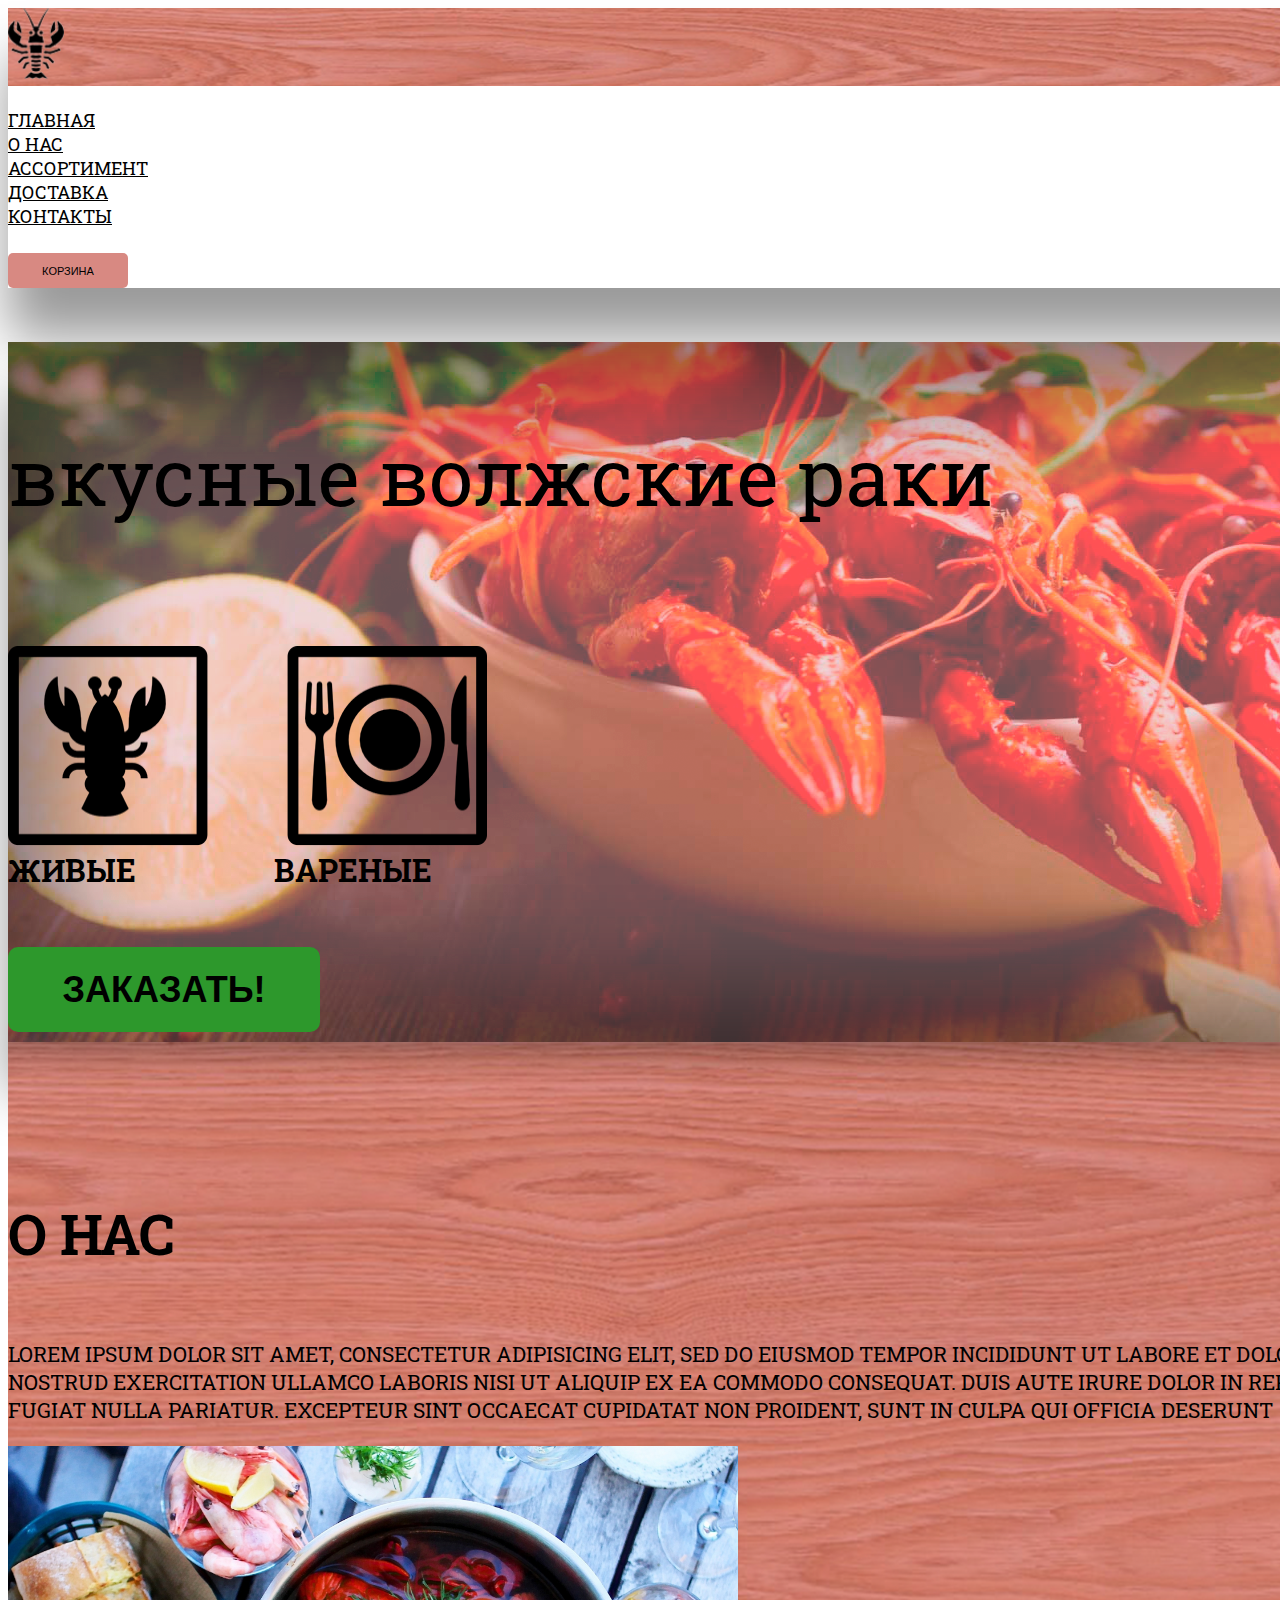
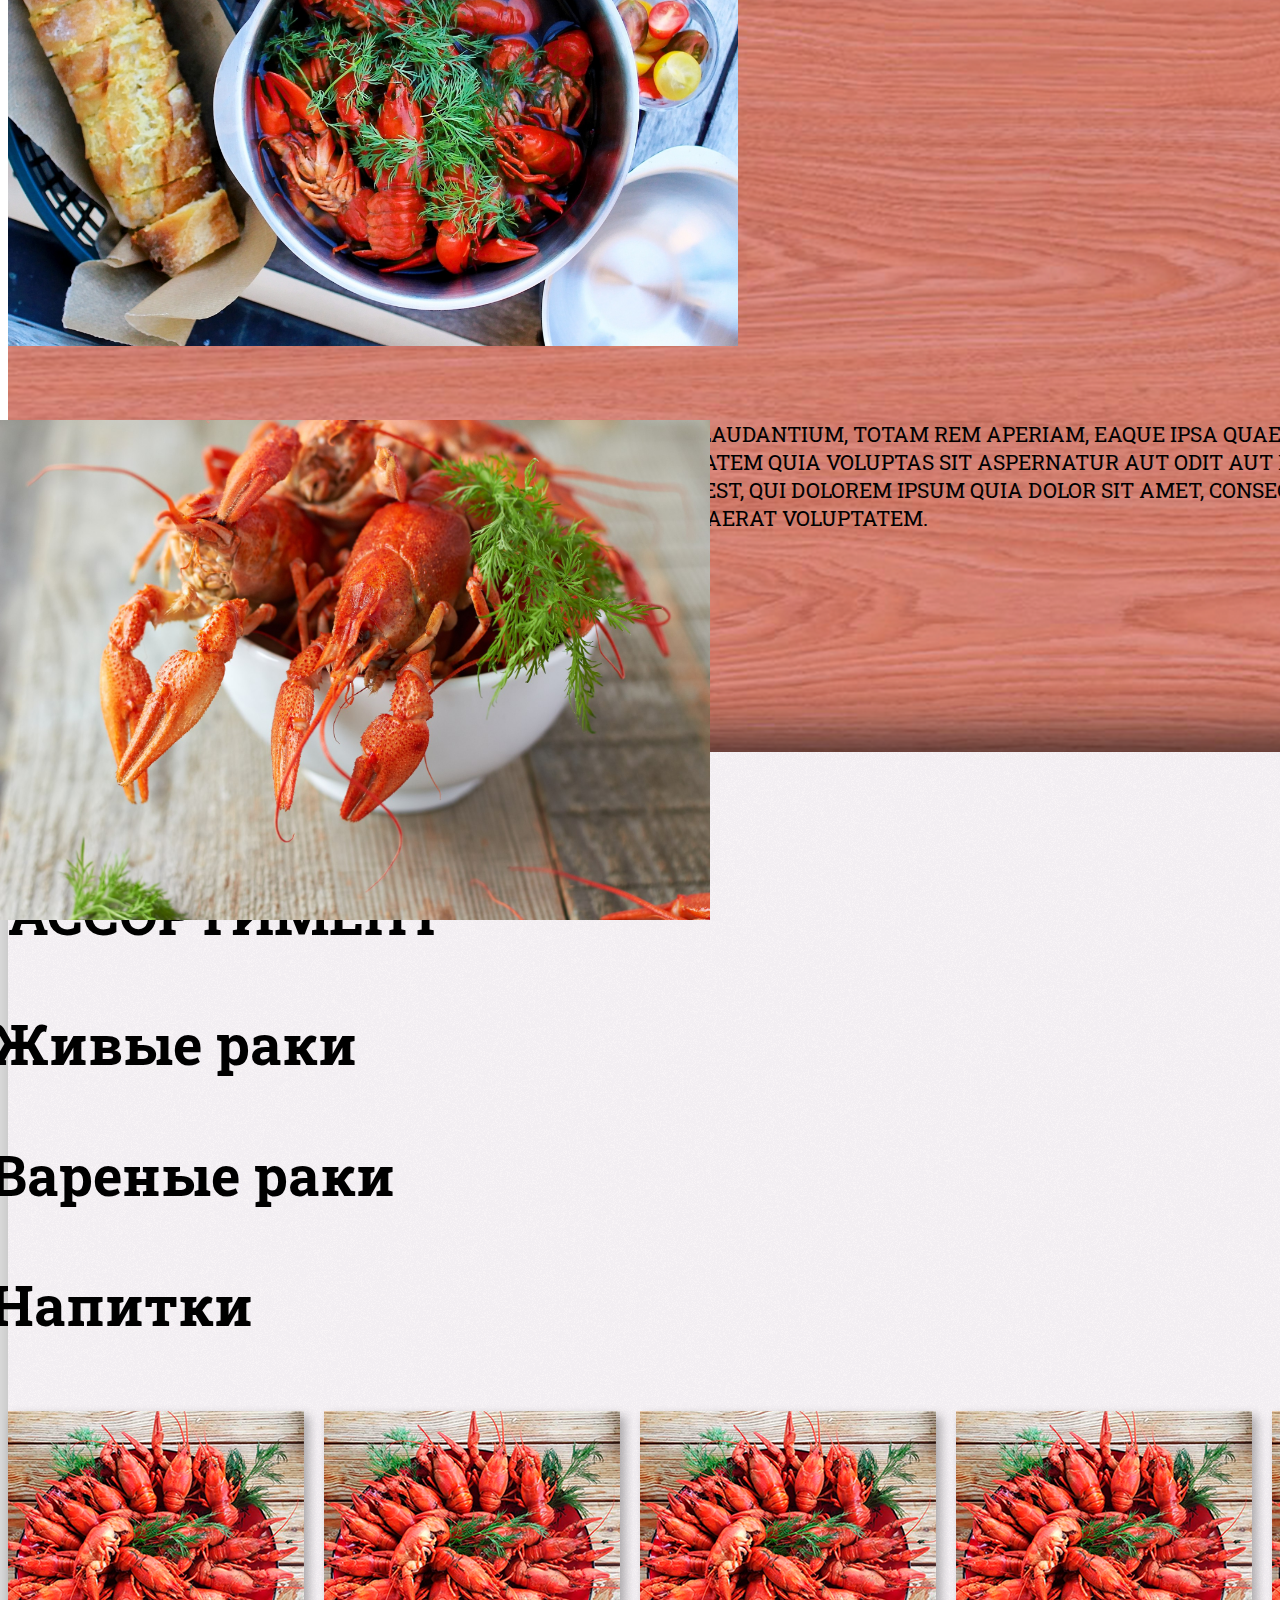
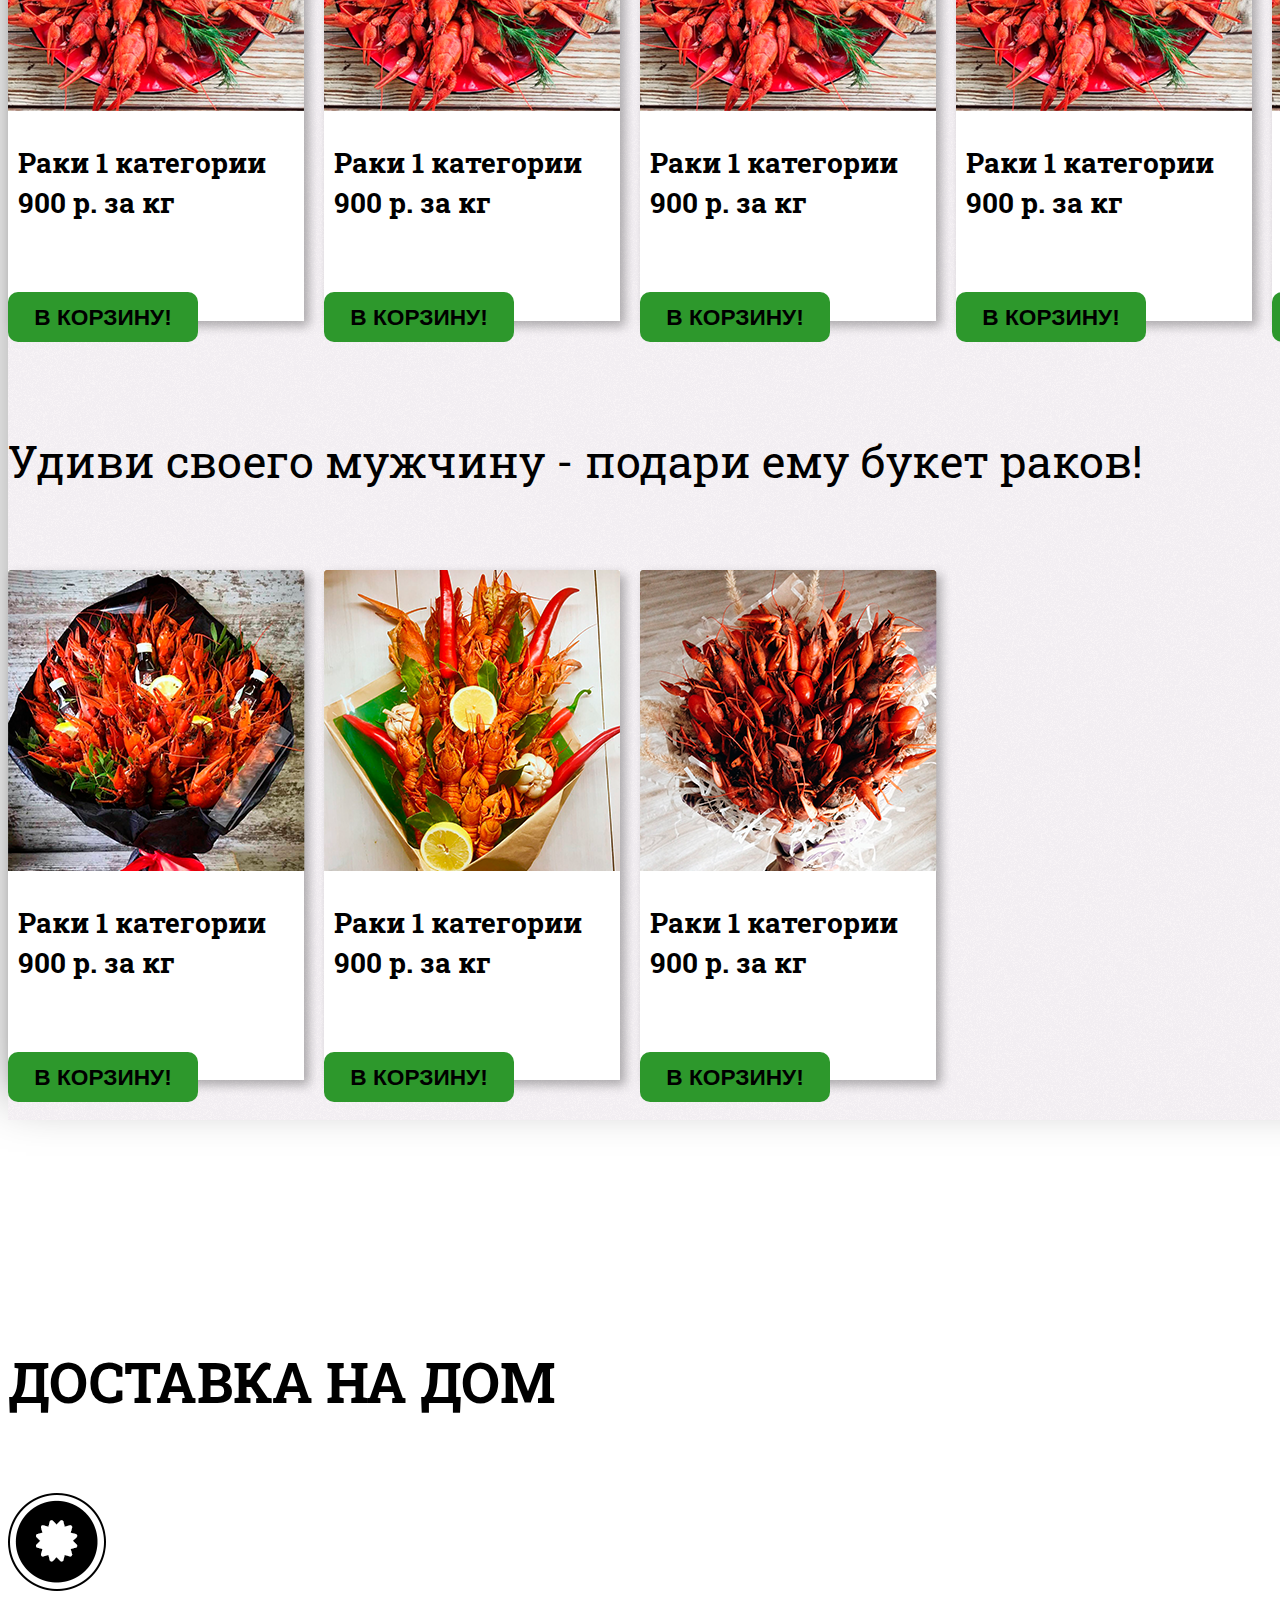
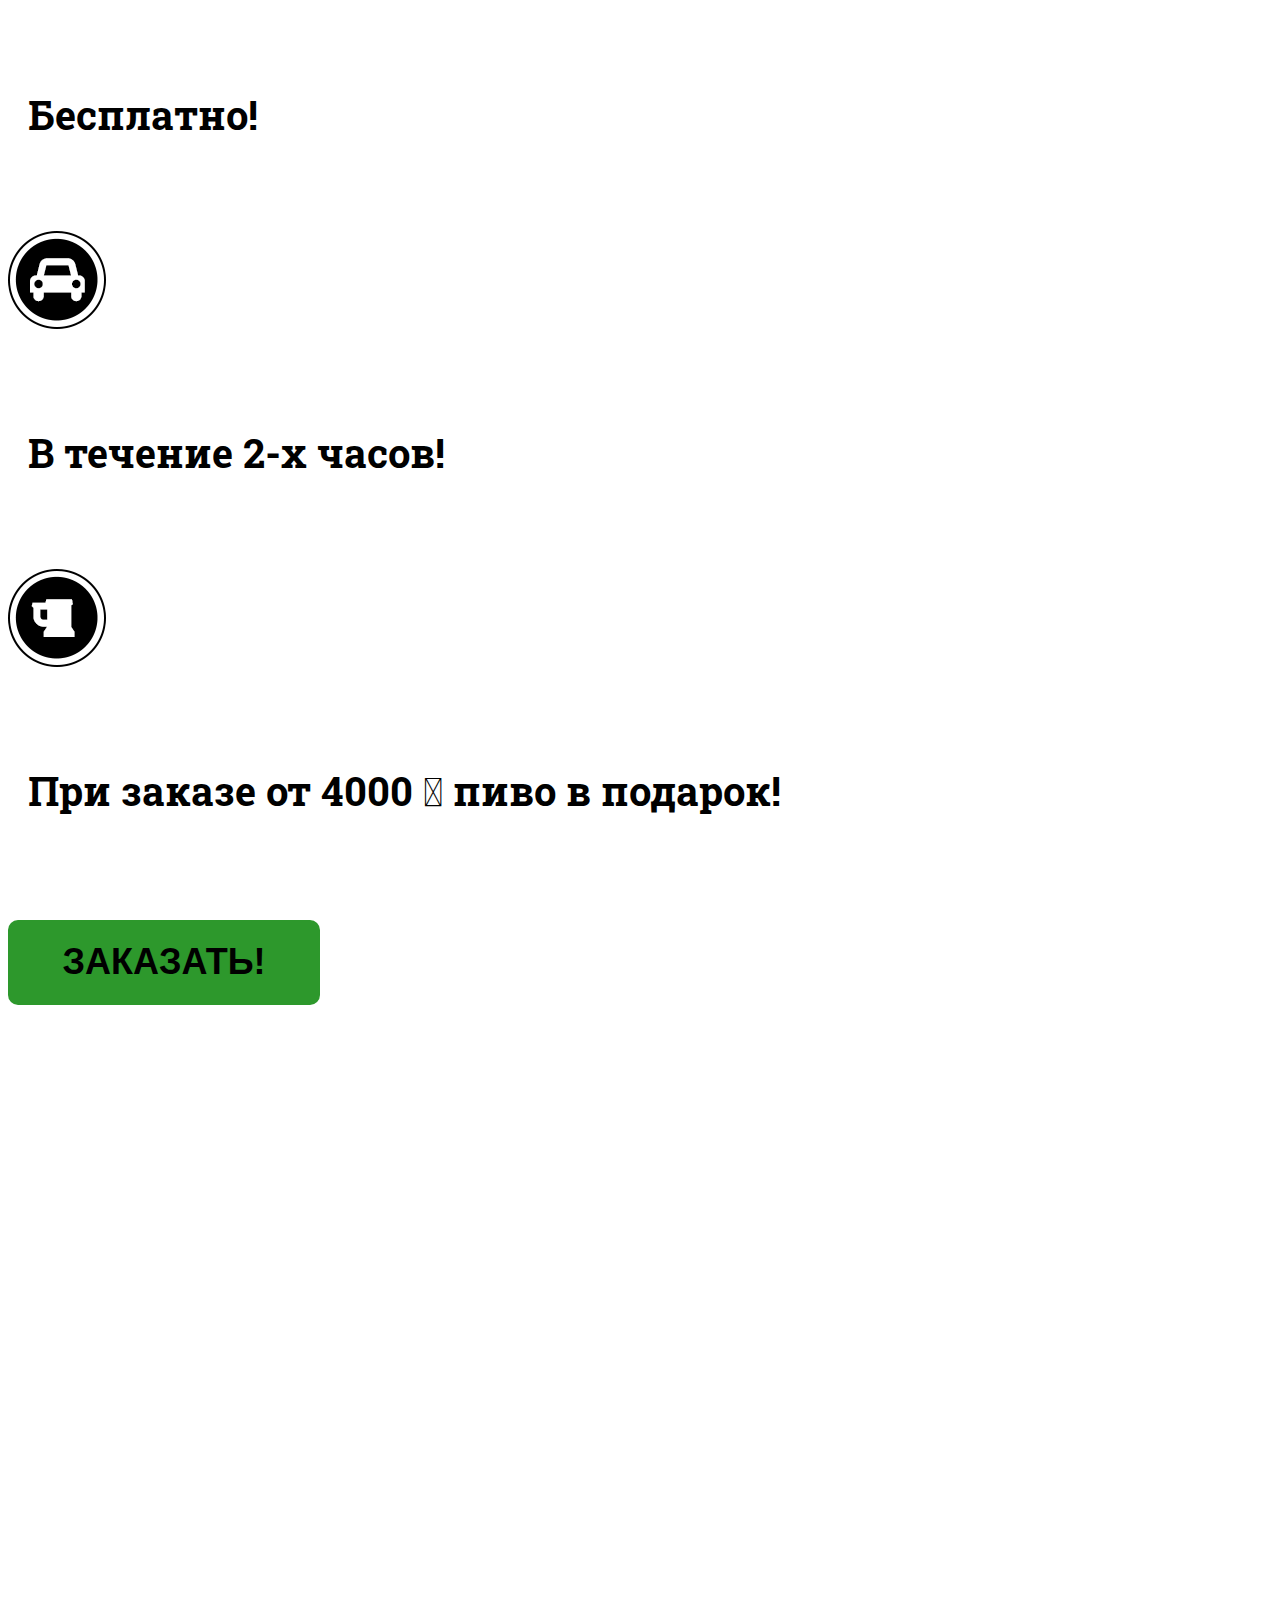
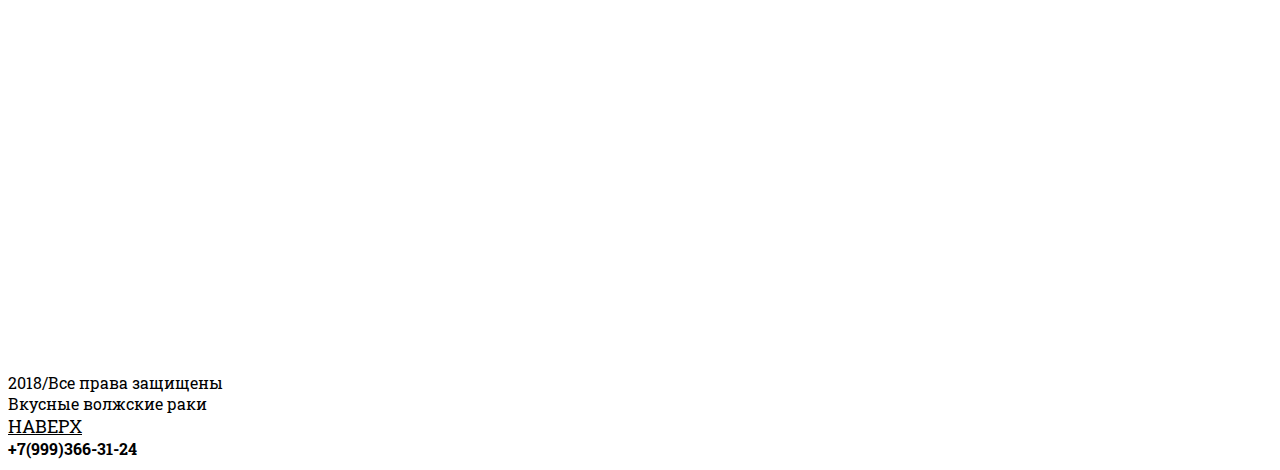
==== canc.html @ 516db367 "project is added to version control" ====
<!doctype html>
<html lang="ru">
<head>
    <meta charset="UTF-8">
    <meta name="viewport"
          content="width=device-width, user-scalable=no, initial-scale=1.0, maximum-scale=1.0, minimum-scale=1.0">
    <meta http-equiv="X-UA-Compatible" content="ie=edge">
    <title>Вкусные волжские раки</title>
    <link rel="stylesheet" href="https://stackpath.bootstrapcdn.com/bootstrap/4.1.3/css/bootstrap.min.css"
          integrity="sha384-MCw98/SFnGE8fJT3GXwEOngsV7Zt27NXFoaoApmYm81iuXoPkFOJwJ8ERdknLPMO"
          crossorigin="anonymous">
    <link rel="stylesheet" type="text/css" href="css/canc.css">
    <link href="https://fonts.googleapis.com/css?family=Roboto+Slab:400,700&amp;subset=cyrillic,cyrillic-ext" rel="stylesheet">
</head>
<body>
<header class="header">
    <div class="main-header">
        <div class="container">
            <div class="row">
                <div class="col-lg-1">
                    <img src="jpg/logo.png" alt="lobster" width="56" height="71"/>
                </div>

                <div class="col-lg-9">
                    <nav>
                        <ul class="chapters d-flex justify-content-between">
                            <li>
                                <a class="chapters__item" href="#">главная</a>
                            </li>
                            <li>
                                <a class="chapters__item" href="#">о нас</a>
                            </li>
                            <li>
                                <a class="chapters__item" href="#">ассортимент</a>
                            </li>
                            <li>
                                <a class="chapters__item" href="#">доставка</a>
                            </li>
                            <li>
                                <a class="chapters__item" href="#">контакты</a>
                            </li>
                        </ul>
                    </nav>

                </div>

                <div class="col-lg-2">
                    <button class="order">
                        <span class="order__icon"></span>
                        корзина
                    </button>

                </div>

            </div>
        </div>
    </div>

    <div class="offer">
        <div class="container">
            <div class="row">
                <div class="col-lg-12">
                    <h1 class="main-title text-center">
                        вкусные волжские раки
                    </h1>
                </div>
            </div>
            <div class="row">
            <div class="mx-auto d-block">
                <img class="alive" src="jpg/alive.png" width="200" height="200"/>
                <img src="jpg/var.png"  width="200" height="200"/>
            </div>
        </div>
        <div class="row">
            <div class="variants mx-auto d-block">
                <span class="zhiv">живые</span>
                <span>вареные</span>
            </div>
        </div>
            <button type="button" class="btn btn-primary cta mx-auto d-block">
                заказать!
            </button>
        </div>
    </div>
</header>

<section class="about">
    <div class="container">
        <div class="row">
            <div class="col-lg-8">
<h2>о нас</h2>
        <p>
            Lorem ipsum dolor sit amet, consectetur adipisicing elit, sed do eiusmod tempor incididunt ut labore et dolore magna aliqua. Ut enim ad minim veniam, quis nostrud exercitation ullamco laboris nisi ut aliquip ex ea commodo consequat. Duis aute irure dolor in reprehenderit in voluptate velit esse cillum dolore eu fugiat nulla pariatur. Excepteur sint occaecat cupidatat non proident, sunt in culpa qui officia deserunt
        </p>
            </div>
            <div class="col-lg-4">
                <img src="jpg/var_rak.jpg" width="730" height="500"/>
            </div>
        </div>
    </div>
    <div class="fullwidth-container">
    <div class="row">
            <div class="col-sm-5 feature-img">
                <img class="tarelka_rak"src="jpg/tarelka_rak.jpg" width="710" height="500"/>
            </div>
            <div class="col-sm-5 feature_text">
                <p>
                    ste natus error sit voluptatem accusantium doloremque laudantium, totam rem aperiam, eaque ipsa quae ab illo inventore veritatis et quasi architecto beatae vitae dicta sunt explicabo. Nemo enim ipsam voluptatem quia voluptas sit aspernatur aut odit aut fugit, sed quia consequuntur magni dolores eos qui ratione voluptatem sequi nesciunt. Neque porro quisquam est, qui dolorem ipsum quia dolor sit amet, consectetur, adipisci velit, sed quia non numquam eius modi tempora incidunt ut labore et dolore magnam aliquam quaerat voluptatem.
                </p>
            </div>
        </div>
    </div>
</section>

<section class="menu">
    <div class="container">
        <div class="row">
            <h2>ассортимент</h2>
        </div>
        <div class="row">
            <div class="col-lg-10">
            <ul class="menu__choice d-flex justify-content-between">
                <li><h3>Живые раки</h3> </li>
                <li><h3>Вареные раки</h3> </li>
                <li><h3>Напитки</h3> </li>
            </ul>
            </div>
        </div>
    </div>


    <div class="container">
        <div class="row">
            <div class="product__cards">
                <div class="product__item">
                    <img src="jpg/product_picture.png"/>
                    <h3 class="product__item__text">
                        Раки 1 категории<br><br><span>900 р.</span> за кг
                    </h3>
                    <button type="button" class="product__item__btn btn-primary cta mx-auto d-block">
                        в корзину!
                    </button>
                </div>

                    <div class="product__item">
                        <img src="jpg/product_picture.png"/>
                        <h3 class="product__item__text">
                            Раки 1 категории<br><br><span>900 р.</span> за кг
                        </h3>
                        <button type="button" class="product__item__btn btn-primary cta mx-auto d-block">
                            в корзину!
                        </button>
                    </div>

                    <div class="product__item">
                        <img src="jpg/product_picture.png"/>
                        <h3 class="product__item__text">
                            Раки 1 категории<br><br><span>900 р.</span> за кг
                        </h3>
                        <button type="button" class="product__item__btn btn-primary cta mx-auto d-block">
                            в корзину!
                        </button>
                    </div>




                    <div class="product__item">
                        <img src="jpg/product_picture.png"/>
                        <h3 class="product__item__text">
                            Раки 1 категории<br><br><span>900 р.</span> за кг
                        </h3>
                        <button type="button" class="product__item__btn btn-primary cta mx-auto d-block">
                            в корзину!
                        </button>
                    </div>


                    <div class="product__item">
                        <img src="jpg/product_picture.png"/>
                        <h3 class="product__item__text">
                            Раки 1 категории<br><br><span>900 р.</span> за кг
                        </h3>
                        <button type="button" class="product__item__btn btn-primary cta mx-auto d-block">
                            в корзину!
                        </button>
                    </div>


                    <div class="product__item">
                        <img src="jpg/product_picture.png"/>
                        <h3 class="product__item__text">
                            Раки 1 категории<br><br><span>900 р.</span> за кг
                        </h3>
                        <button type="button" class="product__item__btn btn-primary cta mx-auto d-block">
                            в корзину!
                        </button>
                    </div>

            </div>
    </div>





        <div class="row">
            <p class="buket__text">Удиви своего мужчину - подари ему букет раков!<p>
            </div>
        <div class="row">
            <div class="product__cards">
                    <div class="product__item">
                        <img src="jpg/1.png"/>
                        <h3 class="product__item__text">
                            Раки 1 категории<br><br><span>900 р.</span> за кг
                        </h3>
                        <button type="button" class="product__item__btn btn-primary cta mx-auto d-block">
                            в корзину!
                        </button>
                    </div>

                    <div class="product__item">
                        <img src="jpg/2.png"/>
                        <h3 class="product__item__text">
                            Раки 1 категории<br><br><span>900 р.</span> за кг
                        </h3>
                        <button type="button" class="product__item__btn btn-primary cta mx-auto d-block">
                            в корзину!
                        </button>
                    </div>


                    <div class="product__item">
                        <img src="jpg/3.png"/>
                        <h3 class="product__item__text">
                            Раки 1 категории<br><br><span>900 р.</span> за кг
                        </h3>
                        <button type="button" class="product__item__btn btn-primary cta mx-auto d-block">
                            в корзину!
                        </button>
                    </div>


            </div>
        </div>
    </div>
</section>

<section class="delievery">
    <div class="container">
    <h2 class="heading__delievery">Доставка на дом</h2>

        <div class="row">
            <div class="cost d-flex">
                <img class="delievery__picture" src="jpg/доставка1.png" width="98" height="98"/>
                <p class="text__delievery">Бесплатно!</p>
            </div>
        </div>
        <div class="row">
            <div class="time d-flex">
                <img class="delievery__picture" src="jpg/доставка2.png" width="98" height="98"/>
                <p  class="text__delievery">В течение 2-х часов!</p>
            </div>
        </div>
        <div class="row">
            <div class="bonus d-flex">
                <img class="delievery__picture" src="jpg/доставка3.png" width="98" height="98"/>
                <p class="text__delievery">При заказе от 4000  пиво в подарок!</p>
            </div>
        </div>
        <button type="button" class="btn btn-primary cta mx-auto d-block">
            заказать!
        </button>
    </div>
</section>

<section class="map">
    <div class="container">
        <div class="feedback">
            <h3 class="feedback__text text-center">
                Остались вопросы?<br>
                Мы будем рады на них ответить!
            </h3>

            <div class="feedback__form center">
                Имя
            </div>
            <div class="feedback__form">
                Телефон
            </div>

            <button type="button center" class="feedback__btn btn-primary cta mx-auto d-block">
                перезвоните мне!
            </button>
        </div>
    </div>
</section>

<footer class="footer">
    <div class="container">
        <div class="row">

            <ul class="footer__items d-flex col-lg-12 justify-content-between">
                <li>2018/Все права защищены</li>
                <li>Вкусные волжские раки</li>
                <li>
                    <a class="chapters__item" href="#">Наверх</a>
                </li>
                <li><span>+7(999)366-31-24</span></li>
            </ul>
        </div>
        </div>

</footer>


</body>
</html>
---- css/canc.css ----
body{
    font-family: "Roboto Slab", serif;
    color: black;
    overflow-x:hidden;
}

ul, li {
    display: block;
    padding: 0;
    margin: 0;
}

.main-header{
    background: url("../jpg/wood-text1.png") ;
    width: 1920px;
    margin-top: 5px;
    z-index: 5;
    box-shadow: 0px 50px 50px 0px rgba(0, 0, 0, .4);
}


.chapters{
margin: 25px 0;
    color: #fff;
}

.chapters__item{
    color: black;
    font-weight: 400;
    font-size: 18px;
    text-transform: uppercase;
}

.order{
    background: #d88982;
    color: #000;
    border: 0;
    border-radius: 5px;
    text-transform: uppercase;
    font-size: 11px;
    width: 120px;
    height: 35px;
    display: block;
    cursor: pointer;
    margin: 20px 0;
}

a:hover {
     color: black;
 }

.order__icon{
    background: url('../jpg/order.png');
    display: block;
    width: 50px;
    z-index: 10;
}

.offer{
    background-image: url("../jpg/FILE_393DF8-F9EA69-FE5607-E7B5AB-7AAD03-E893C0.png");
    height: 700px;
    width: 1920px;
    box-shadow: 0px 50px 50px 0px rgba(0, 0, 0, .4);



}
h1{
    font-size: 60pt;
    font-weight: normal;
    padding-top: 80px;
    padding-bottom: 65px;
    justify-content: center;
    color: black;
}
.center-block{
    align-content: center;
}

.alive{
    margin-right: 75px;
}

.variants{
    text-transform: uppercase;
    font-size: 31px;
    font-weight: bold;
    color: #000;
    margin-bottom: 57px;

}
.zhiv{
    margin-right: 130px;
}
.cta{

    text-transform: uppercase;
    background: #2d982c;
    font-size: 36px;
    font-weight: bold;
    border: 0;
    margin-bottom: 32px;
    border-radius: 10px;
    color: black;
    width: 312px;
    height: 85px;

}

.about{
    background-image: url("../jpg/wood_about.png");
    height: 1200px;
    width: 1920px;
    padding-top: 110px;
    text-transform: uppercase;
}

h2{
    color: black;
    font-size: 55px;
    text-transform: uppercase;
    font-weight: bold;
}
p{
    font-size: 16pt;

    margin-top: 70px;
    color: black;
}


.tarelka_rak{
    left: 0;
    position: absolute;

}
.feature_text{

}

.menu {
    background-image: url("../jpg/menu.png");
    width: 1920px;
    font-size: 60pt;
    padding-top: 80px;
    box-shadow: 0px -25px 50px 0px rgba(0, 0, 0, .4);
}

.menu__choice{
    margin-top: 20px;
    margin-left: -18px;
    font-size: 48px;
    font-weight: normal;
}
.product__cards{
    display: flex;
    margin-top: 60px;
    margin-bottom: 30px;
    flex-wrap: wrap;
}
.product__item{
    background: #ffffff;
    width: 296px;
    height: 510px;
    margin-bottom: 40px;
    margin-right: 20px;
    margin-top: 10px;
    box-shadow: 5px 5px 10px 0px rgba(0, 0, 0, .3);

}
.product__item__text{
    margin-top: 20px;
    padding-left: 10px;
    font-size: 21pt;
    line-height: 20px;
}
.product__item__btn{
    width: 190px;
    height: 50px;
    font-size: 17pt;
    font-weight: bold;
    text-transform: uppercase;
    margin-top: 40px;

}
span{
    font-weight: bold;
}

.buket__text{
    font-size: 45px;
    font-weight: normal;
}

.delievery{
    background-image: url("../jpg/delievery.png");
    width: 1920px;
    padding-top: 150px;
    font-size: 48pt;
    padding-bottom:150px;
}

.heading__delievery{
    margin-bottom: 75px;
}

.delievery__picture{
    margin-bottom: 60px;
}
.text__delievery{
    font-size: 30pt;
    font-weight: bold;
    position: relative;
    top: -50px;
    left: 20px;
}
.map{
height: 750px;
    width: 1920px;
}
.feedback{
    background: #ffffff;
    width: 457px;
    height: 603px;
    margin-bottom: 70px;
    padding: 60px ;
    margin-top: 70px;
    box-shadow: 5px 5px 10px 0px rgba(0, 0, 0, .3);
    float: right;
}
.feedback__form{
    width: 350px;
    height: 80px;
    border: 1px black solid;
    border-radius: 5px;
    margin: 30px auto 30px;
   color: #b4b0b0;
    font-size: 20px;
    padding-top: 20px;
    padding-left: 10px;

}
feedback__text{
    margin-bottom: 50px;
}
.feedback__btn{
    margin-top: 50px;
    font-size: 20pt;
}

.footer{
    background-image:  url("../jpg/delievery.png");
    width: 1920px;
    height: 90px;
}
.footer__items{
    margin-top: 35px;
}
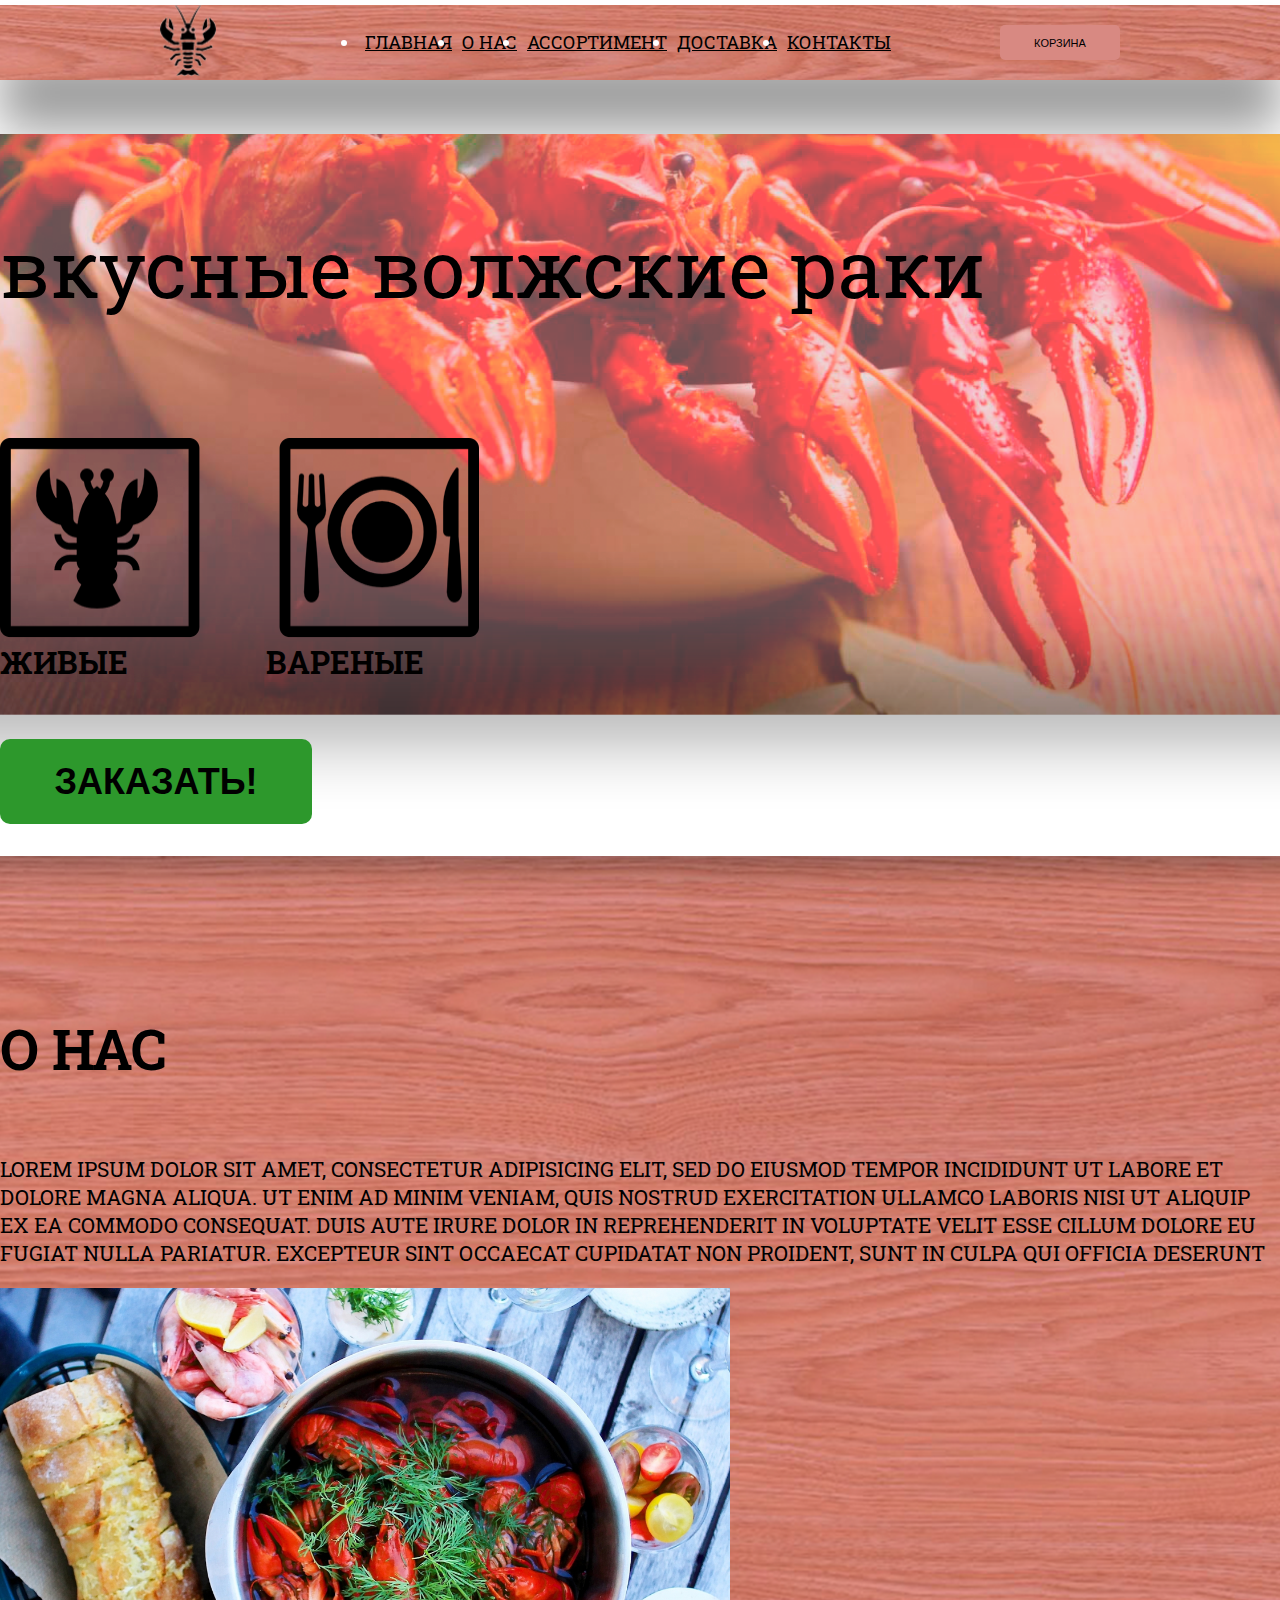
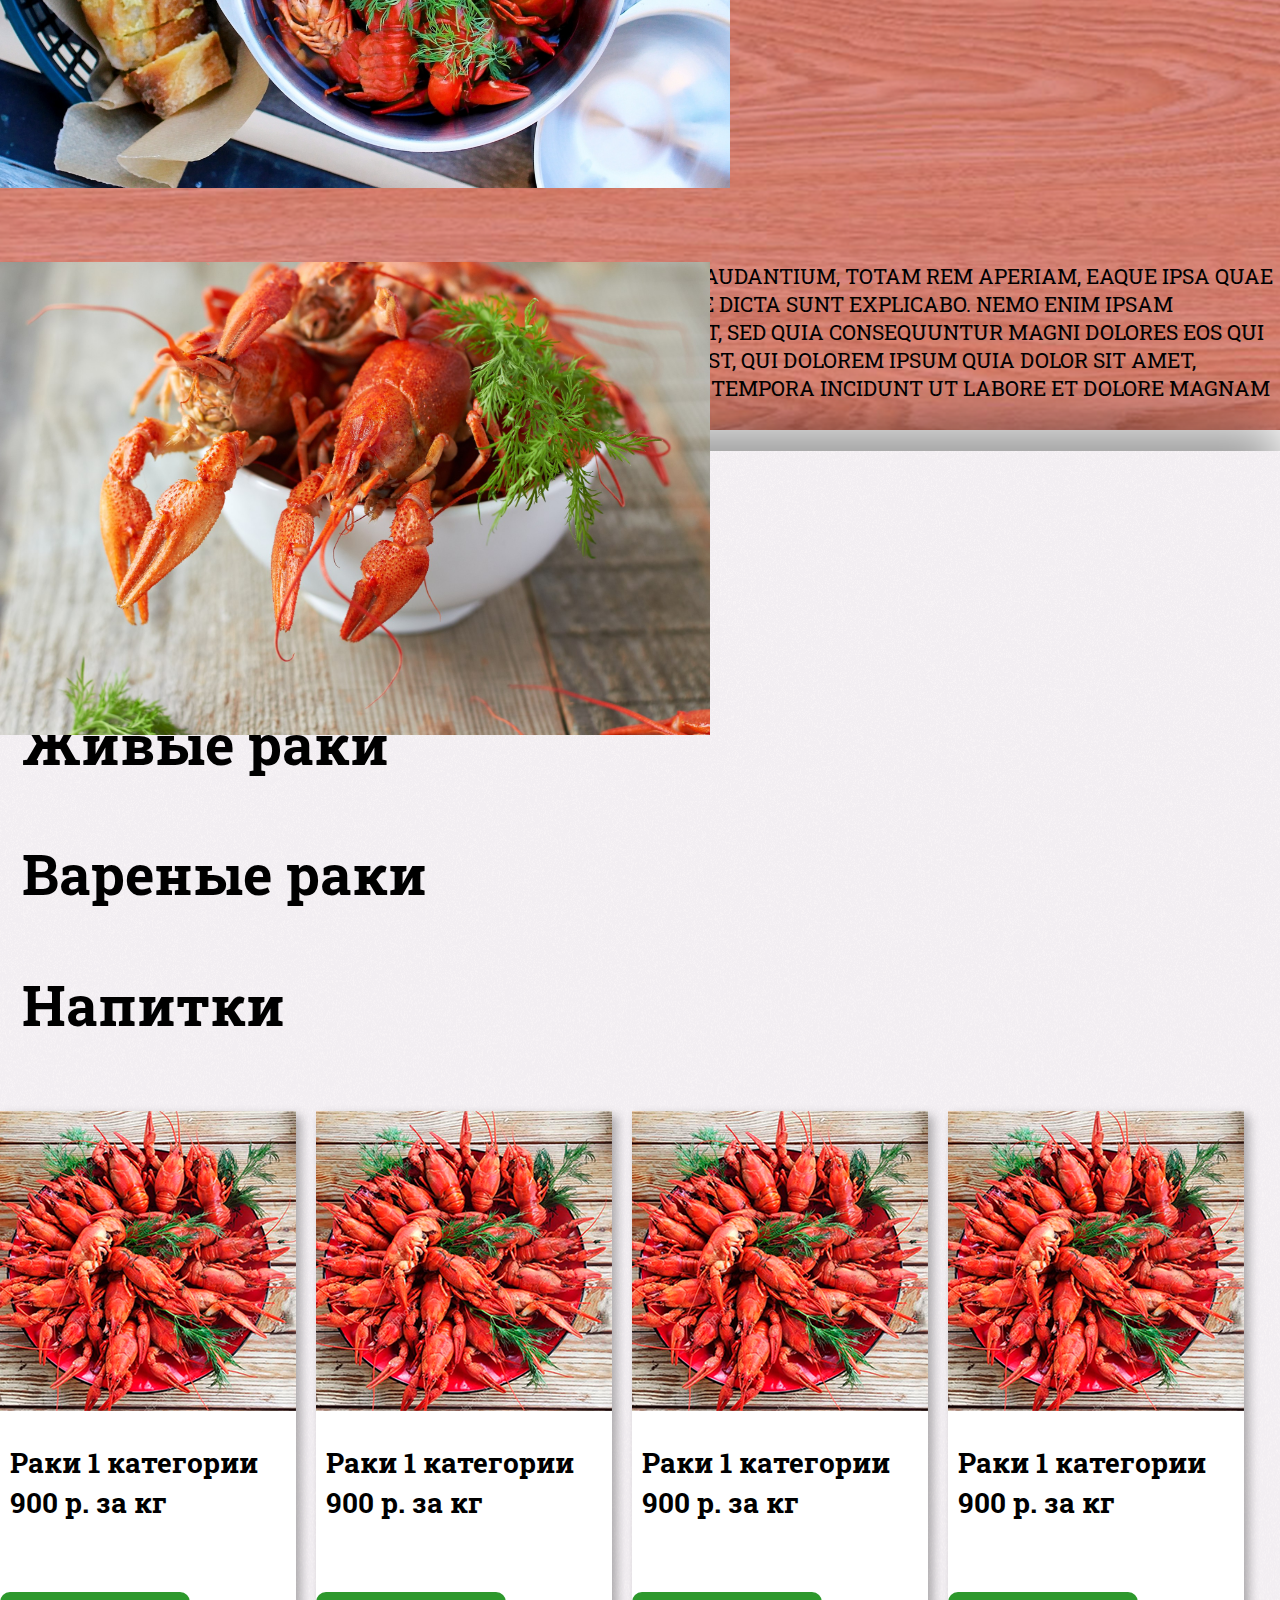
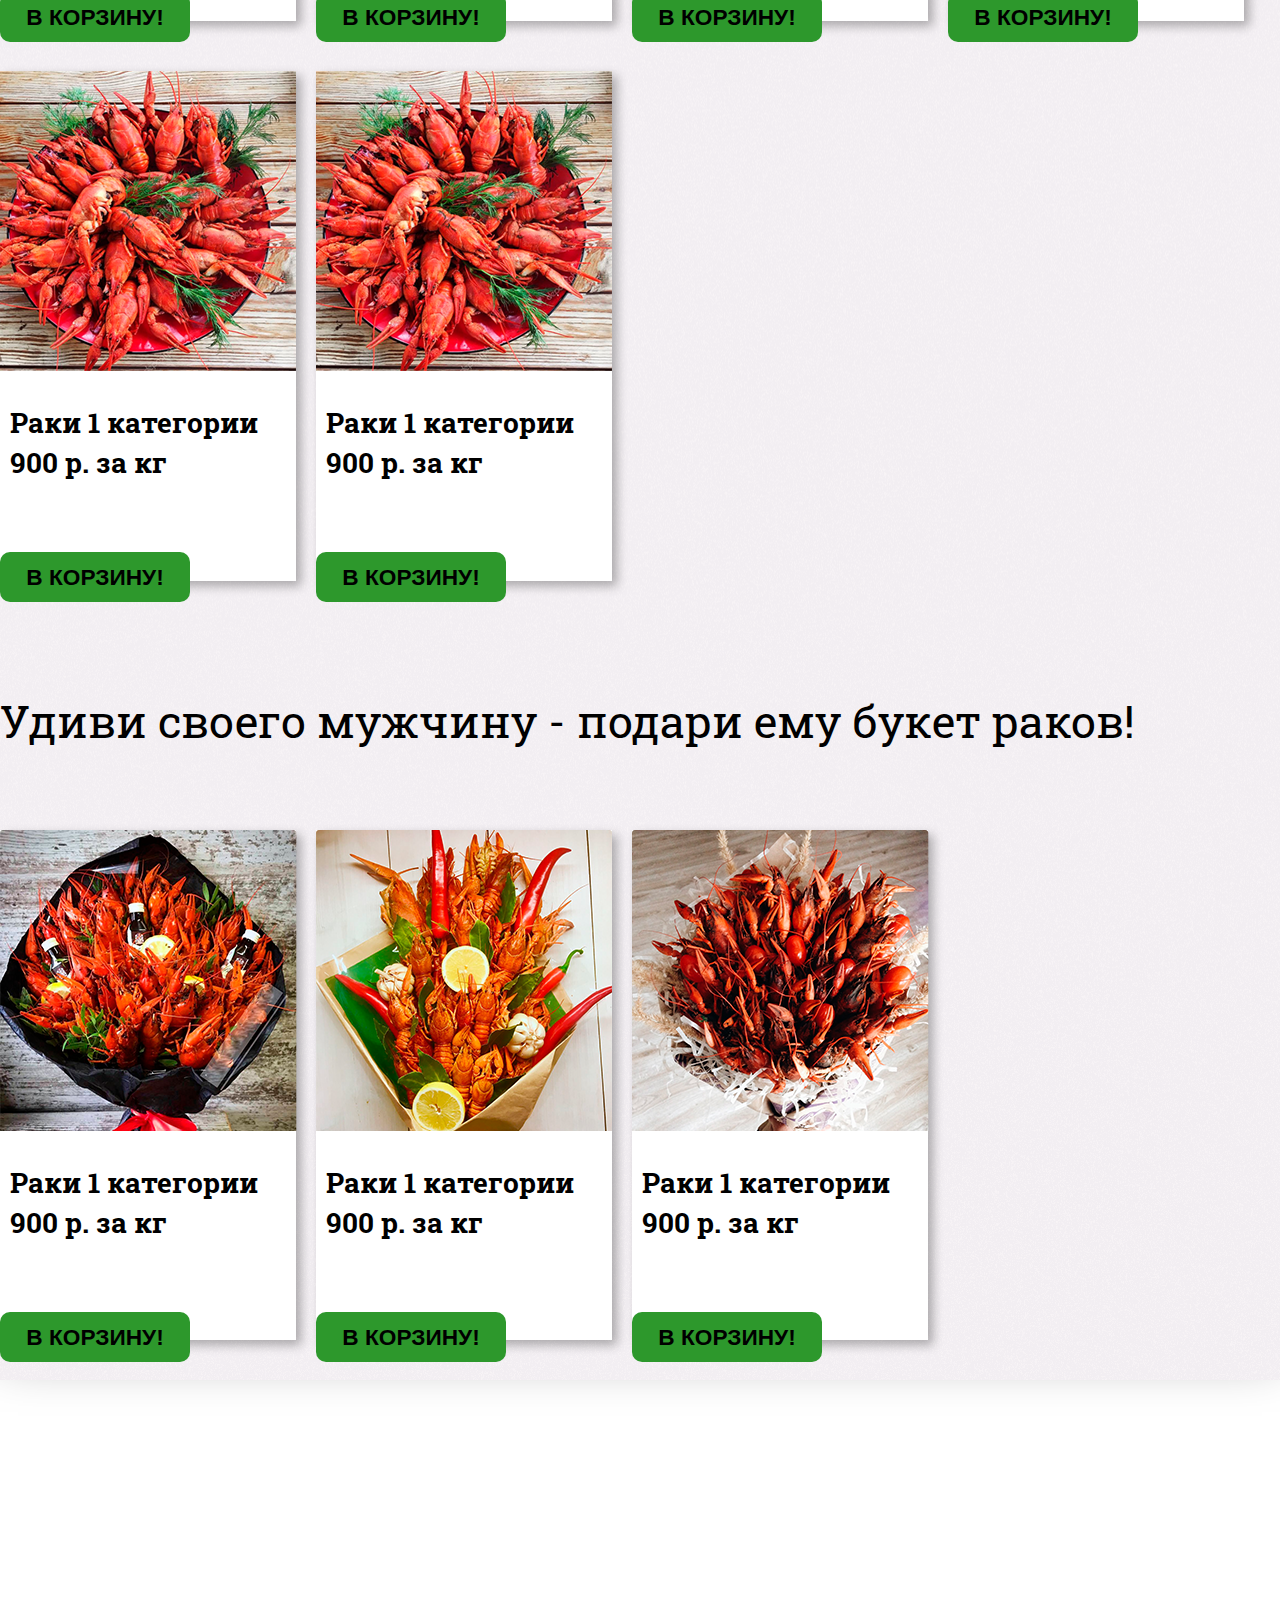
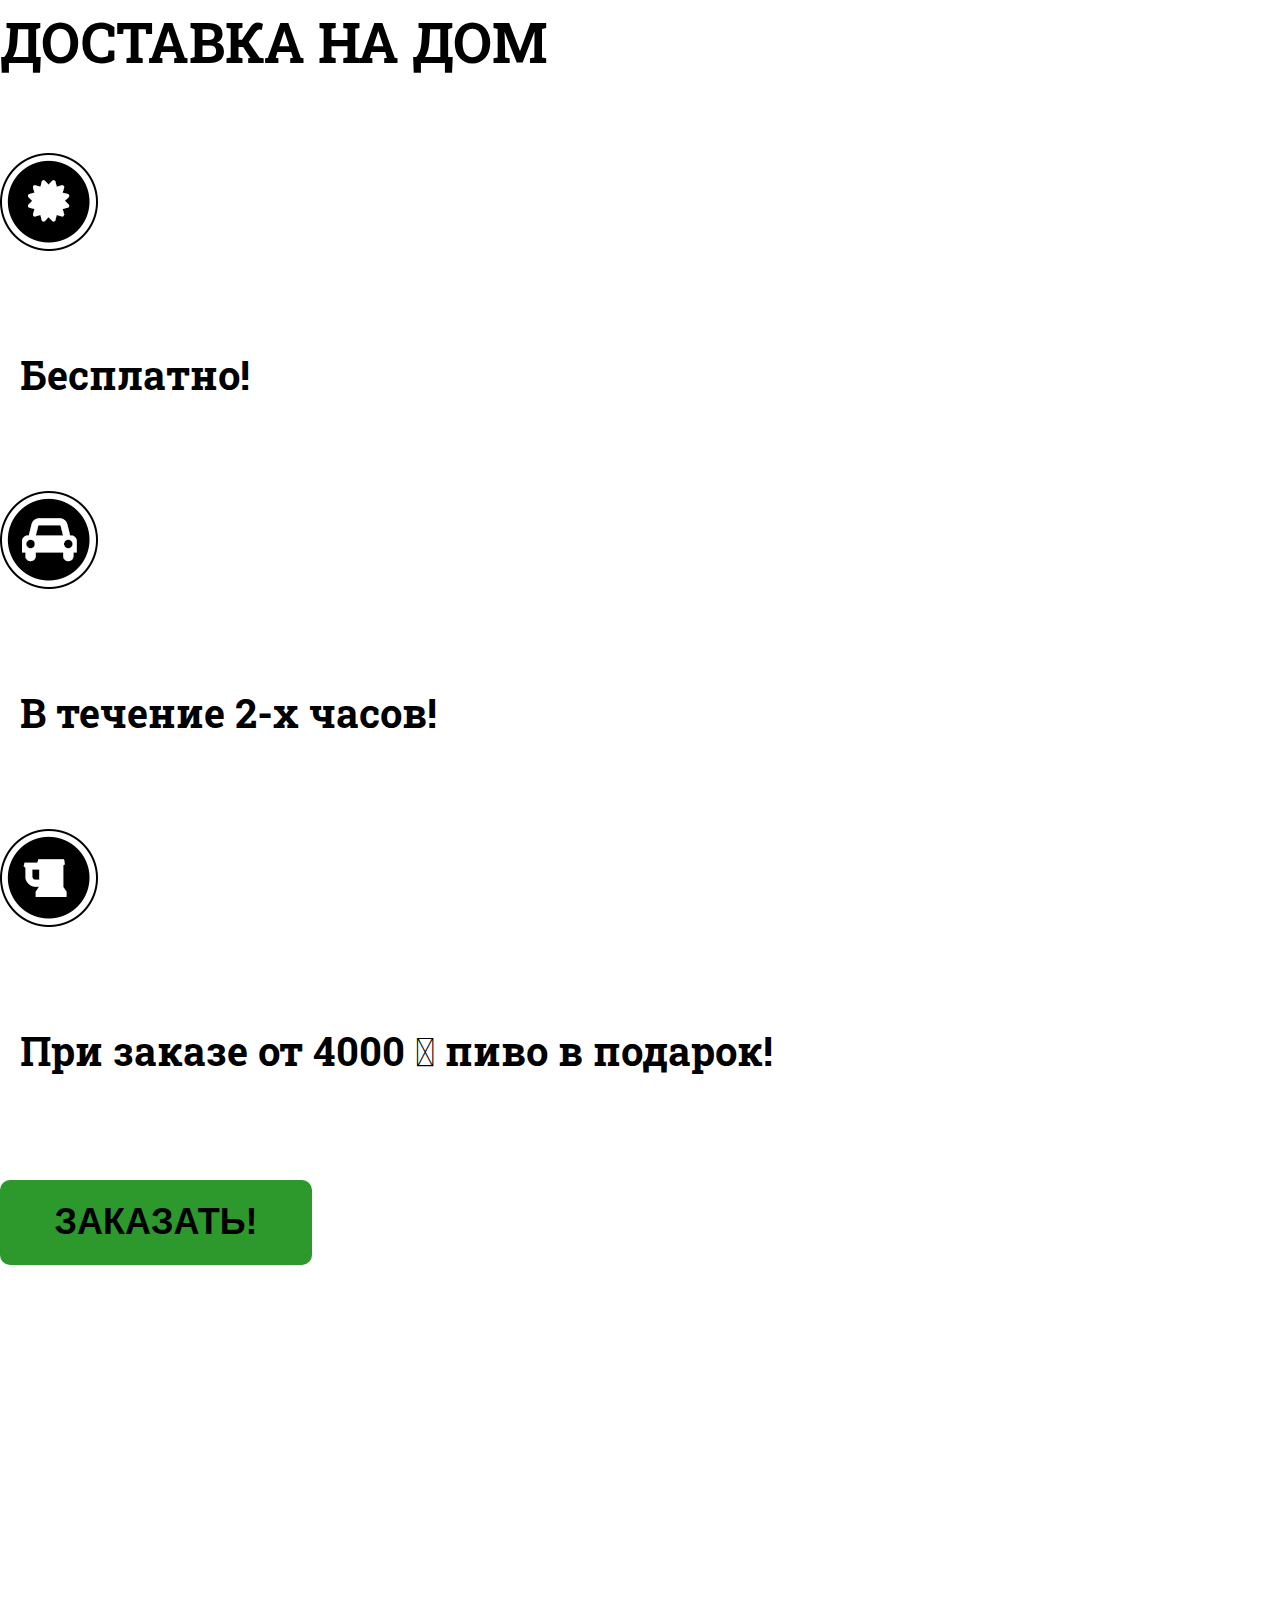
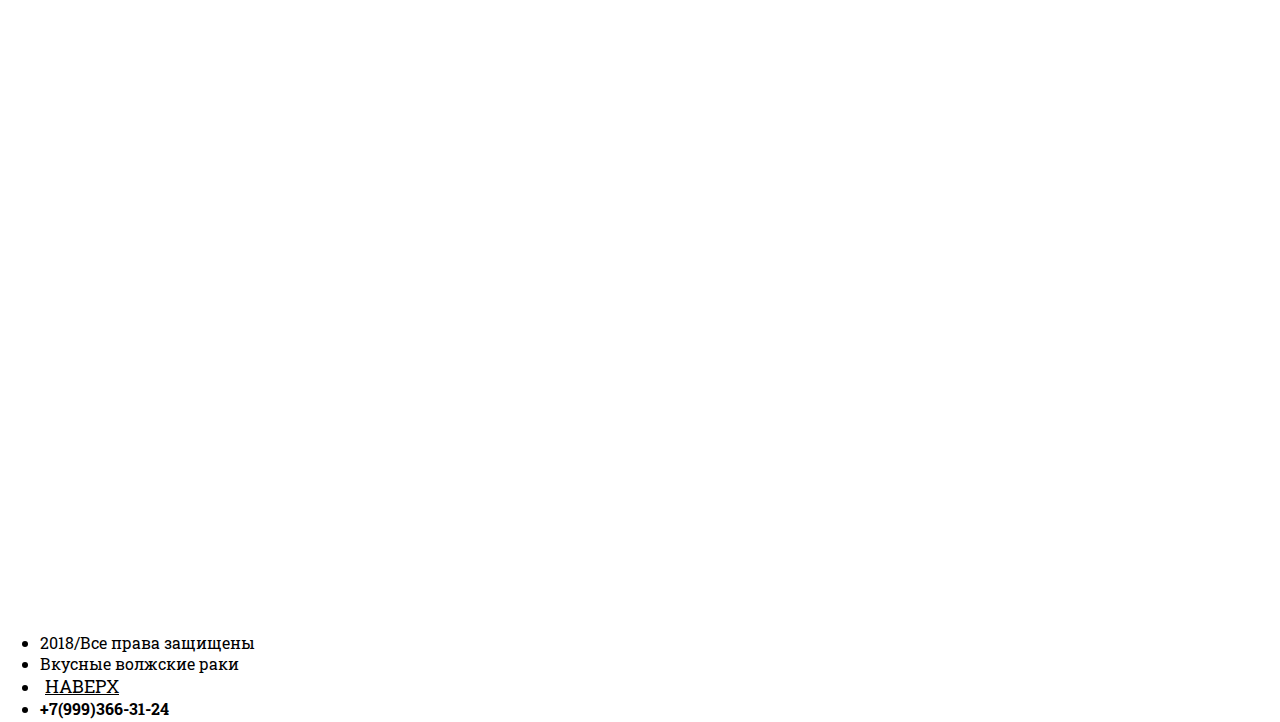
==== commit e9f21489: "save" ====
--- a/canc.html
+++ b/canc.html
@@ -15,47 +15,41 @@
 <body>
 <header class="header">
     <div class="main-header">
-        <div class="container">
-            <div class="row">
-                <div class="col-lg-1">
+<div class="container">
+    <div class="row">
+                <div class="wrapper">
                     <img src="jpg/logo.png" alt="lobster" width="56" height="71"/>
-                </div>
-
-                <div class="col-lg-9">
-                    <nav>
-                        <ul class="chapters d-flex justify-content-between">
-                            <li>
-                                <a class="chapters__item" href="#">главная</a>
-                            </li>
-                            <li>
-                                <a class="chapters__item" href="#">о нас</a>
-                            </li>
-                            <li>
-                                <a class="chapters__item" href="#">ассортимент</a>
-                            </li>
-                            <li>
-                                <a class="chapters__item" href="#">доставка</a>
-                            </li>
-                            <li>
-                                <a class="chapters__item" href="#">контакты</a>
-                            </li>
-                        </ul>
-                    </nav>
-
-                </div>
-
-                <div class="col-lg-2">
+                    <input type="checkbox" id="check-menu">
+                    <label for="check-menu">&#9776;</label>
+
+
+
+                    <ul class="chapters">
+                                <li>
+                                    <a class="chapters__item" href="#">главная</a>
+                                </li>
+                                <li>
+                                    <a class="chapters__item" href="#">о нас</a>
+                                </li>
+                                <li>
+                                    <a class="chapters__item" href="#">ассортимент</a>
+                                </li>
+                                <li>
+                                    <a class="chapters__item" href="#">доставка</a>
+                                </li>
+                                <li>
+                                    <a class="chapters__item" href="#">контакты</a>
+                                </li>
+
+                     </ul>
                     <button class="order">
                         <span class="order__icon"></span>
                         корзина
                     </button>
-
                 </div>
-
-            </div>
-        </div>
-    </div>
-
+</div>
+            </div>
+    </div>
     <div class="offer">
         <div class="container">
             <div class="row">
@@ -101,7 +95,7 @@
     <div class="fullwidth-container">
     <div class="row">
             <div class="col-sm-5 feature-img">
-                <img class="tarelka_rak"src="jpg/tarelka_rak.jpg" width="710" height="500"/>
+                <img class="tarelka_rak"src="jpg/tarelka_rak.jpg" />
             </div>
             <div class="col-sm-5 feature_text">
                 <p>
--- a/css/canc.css
+++ b/css/canc.css
@@ -1,18 +1,24 @@
 body{
     font-family: "Roboto Slab", serif;
     color: black;
-    overflow-x:hidden;
-}
-
-ul, li {
-    display: block;
+    /*overflow-x:hidden;*/
     padding: 0;
     margin: 0;
+    box-sizing: border-box;
+}
+
+.wrapper {
+    margin: 0 auto;
+    display: flex;
+    justify-content: space-between;
+    width: 960px;
+
 }
 
 .main-header{
     background: url("../jpg/wood-text1.png") ;
-    width: 1920px;
+    width: 100%;
+    max-width: 1920px;
     margin-top: 5px;
     z-index: 5;
     box-shadow: 0px 50px 50px 0px rgba(0, 0, 0, .4);
@@ -22,6 +28,9 @@
 .chapters{
 margin: 25px 0;
     color: #fff;
+    display: flex;
+    font-size: 18px;
+
 }
 
 .chapters__item{
@@ -29,7 +38,72 @@
     font-weight: 400;
     font-size: 18px;
     text-transform: uppercase;
-}
+    padding: 5px;
+
+}
+
+.chapters__item:hover{
+    color: white;
+    background: black;
+    padding: 5px;
+    border-radius: 5px;
+    text-decoration: none;
+}
+input, label {
+    display: none;
+}
+
+
+
+@media screen and (max-width: 1048px){
+        .wrapper{
+            position: relative;
+        }
+        label {
+            display: block;
+            position: absolute;
+            margin: 0 auto;
+            width: 100%;
+            height: 100%;
+            cursor: pointer;
+            z-index: 2;
+            line-height: 40px;
+        }
+
+        .chapters{
+            display: block;
+            position: absolute;
+            text-align: center;
+            width: 100%;
+            bottom: 0;
+            left: 0;
+            transform: translateY(100%);
+            max-height: 0;
+            font-size: 0px;
+            overflow: hidden;
+            transition: .5s all;
+        }
+
+        .chapters__item{
+            display: block;
+            width: 100%;
+            padding: 10px;
+            color: black;
+            text-decoration: none;
+            border-top: 1px solid rgba(255,255,255,.3);
+            background-color: #2d982c;
+        }
+        .chapters__item:hover{
+            background-color: #d88982;
+        }
+
+        #check-menu:checked ~ .chapters{
+            max-height: 500px;
+            font-size: 30px;
+            z-index: 6;
+        }
+
+    }
 
 .order{
     background: #d88982;
@@ -57,9 +131,14 @@
 }
 
 .offer{
-    background-image: url("../jpg/FILE_393DF8-F9EA69-FE5607-E7B5AB-7AAD03-E893C0.png");
-    height: 700px;
-    width: 1920px;
+    background: url("../jpg/FILE_393DF8-F9EA69-FE5607-E7B5AB-7AAD03-E893C0.png") no-repeat center center fixed;
+    /*height: 700px;*/
+    width: 100%;
+    min-width: 100%;
+    /*max-width: 1920px;*/
+    height: 100%;
+    background-size: cover;
+z-index: 1;
     box-shadow: 0px 50px 50px 0px rgba(0, 0, 0, .4);
 
 
@@ -109,8 +188,10 @@
 
 .about{
     background-image: url("../jpg/wood_about.png");
-    height: 1200px;
-    width: 1920px;
+    /*height: 1200px;*/
+    /*width: 1920px;*/
+    width: 100%;
+    height: 100%;
     padding-top: 110px;
     text-transform: uppercase;
 }
@@ -132,6 +213,10 @@
 .tarelka_rak{
     left: 0;
     position: absolute;
+    max-width:710px;
+    max-height: 500px;
+    width: 100%;
+    height: auto;
 
 }
 .feature_text{
@@ -140,7 +225,8 @@
 
 .menu {
     background-image: url("../jpg/menu.png");
-    width: 1920px;
+    width: 100%;
+    max-width: 1920px;
     font-size: 60pt;
     padding-top: 80px;
     box-shadow: 0px -25px 50px 0px rgba(0, 0, 0, .4);
@@ -193,8 +279,10 @@
 }
 
 .delievery{
-    background-image: url("../jpg/delievery.png");
-    width: 1920px;
+    background: url("../jpg/delievery.png") no-repeat center center;
+    background-size: cover;
+    width: 100%;
+    max-width: 1920px;
     padding-top: 150px;
     font-size: 48pt;
     padding-bottom:150px;
@@ -249,10 +337,18 @@
 }
 
 .footer{
-    background-image:  url("../jpg/delievery.png");
-    width: 1920px;
+    background:  url("../jpg/delievery.png") no-repeat center center;
+    background-size: cover;
+    width: 100%;
+    max-width: 1920px;
     height: 90px;
 }
-.footer__items{
+.footer__items {
     margin-top: 35px;
+}
+
+@media screen and (max-width: 1048px) {
+    .chapters__item {
+        display: none;
+    }
 }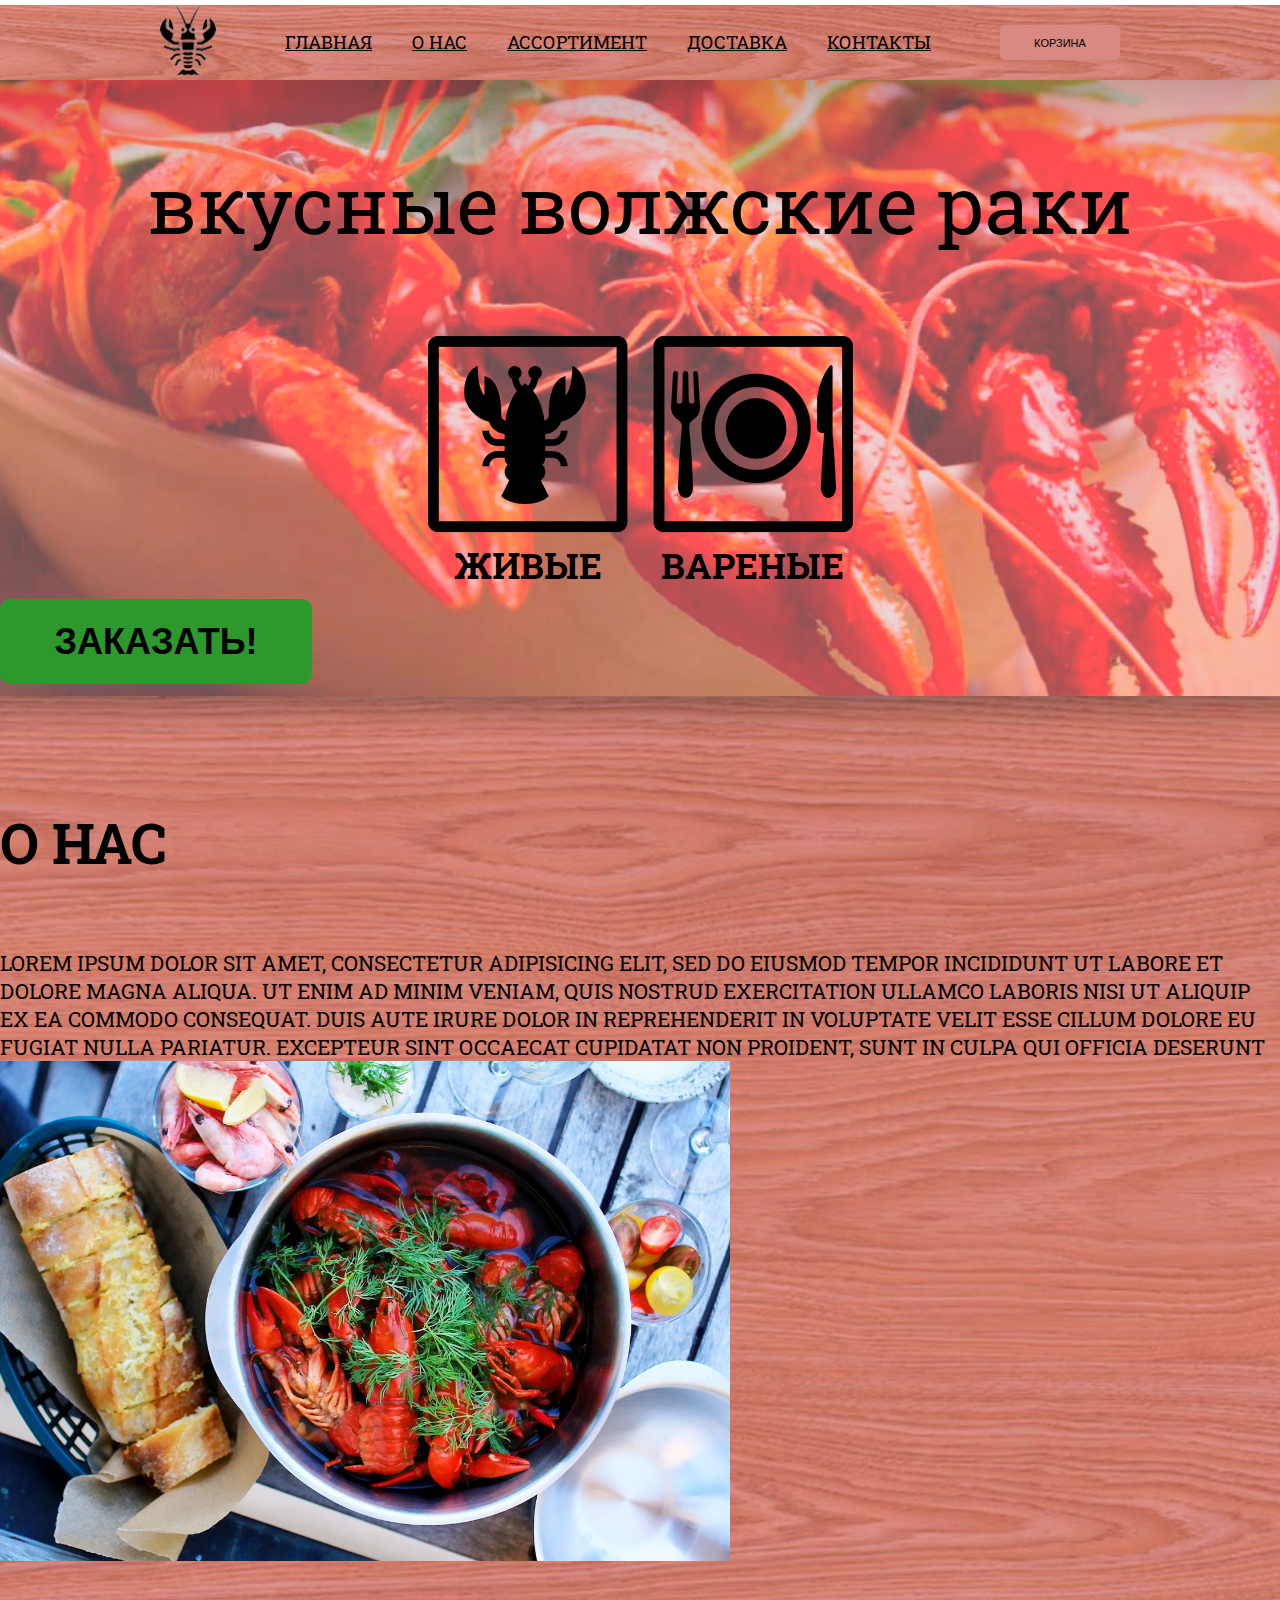
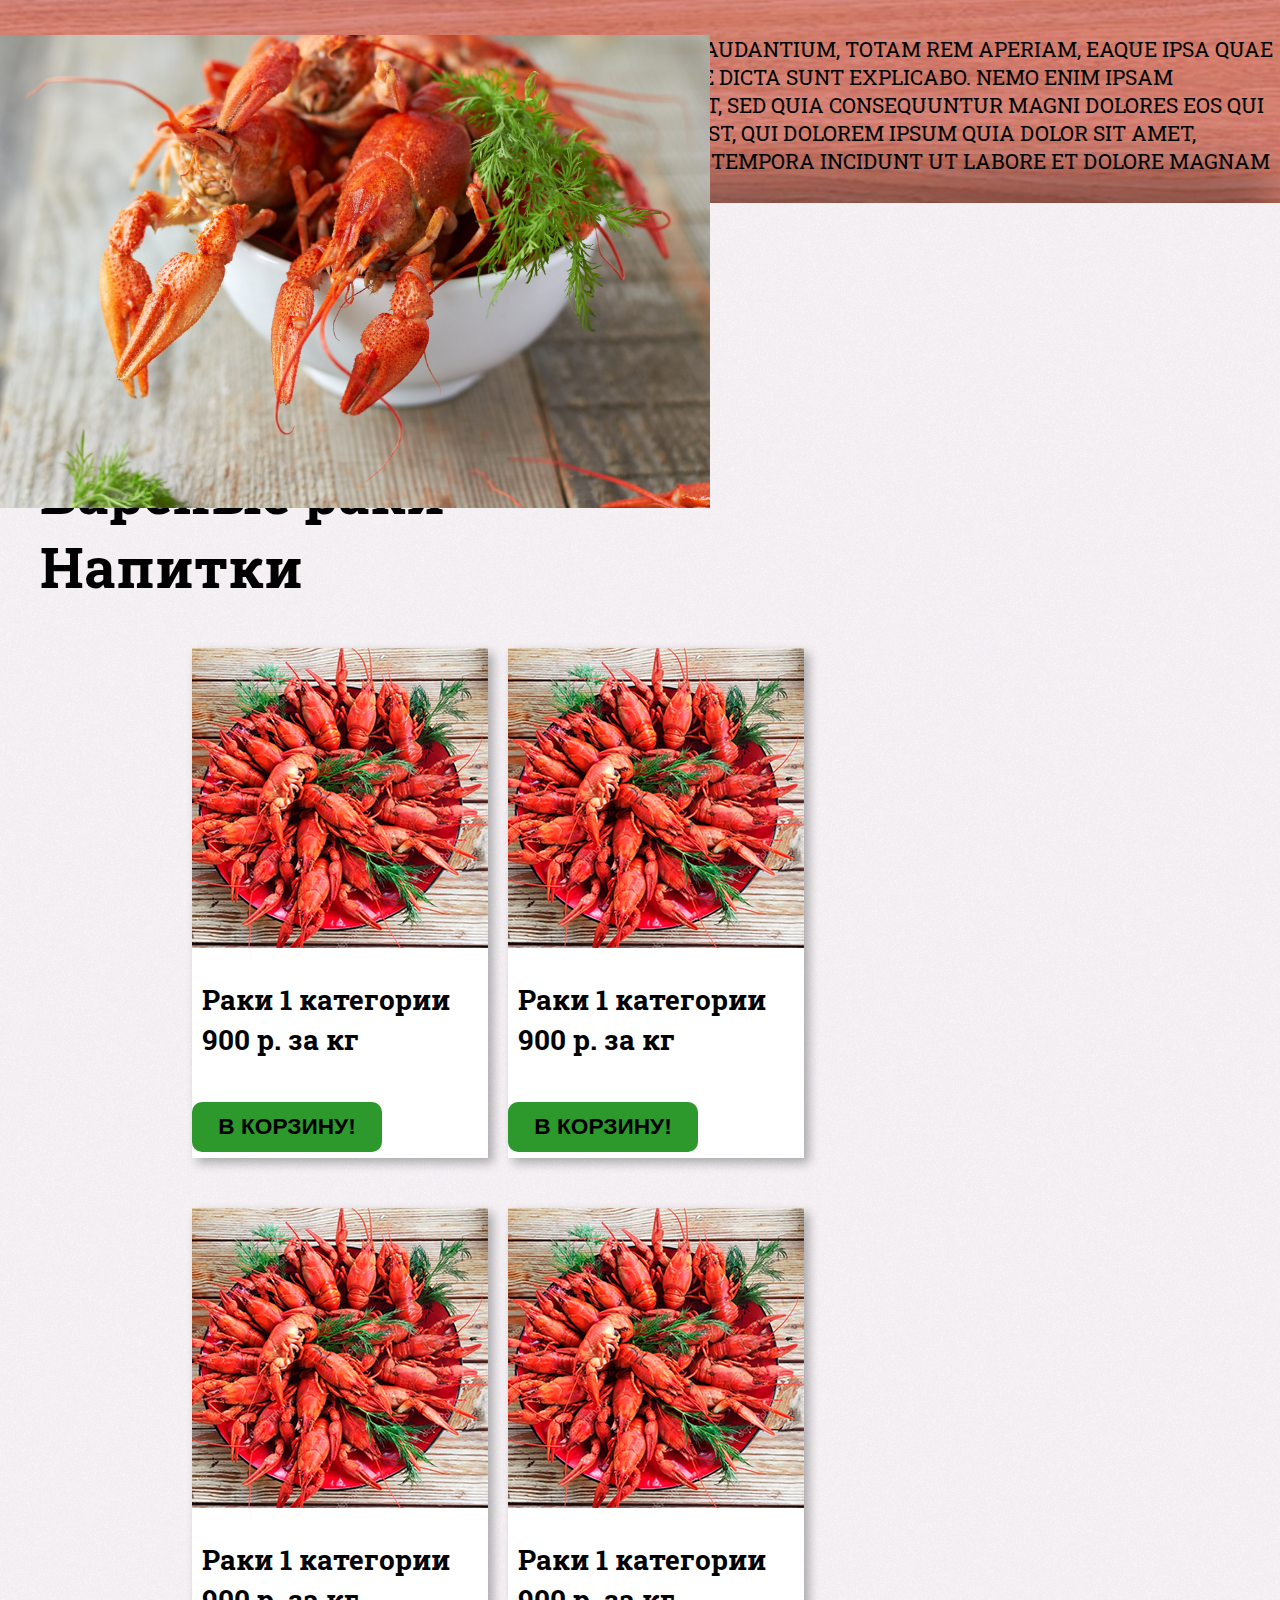
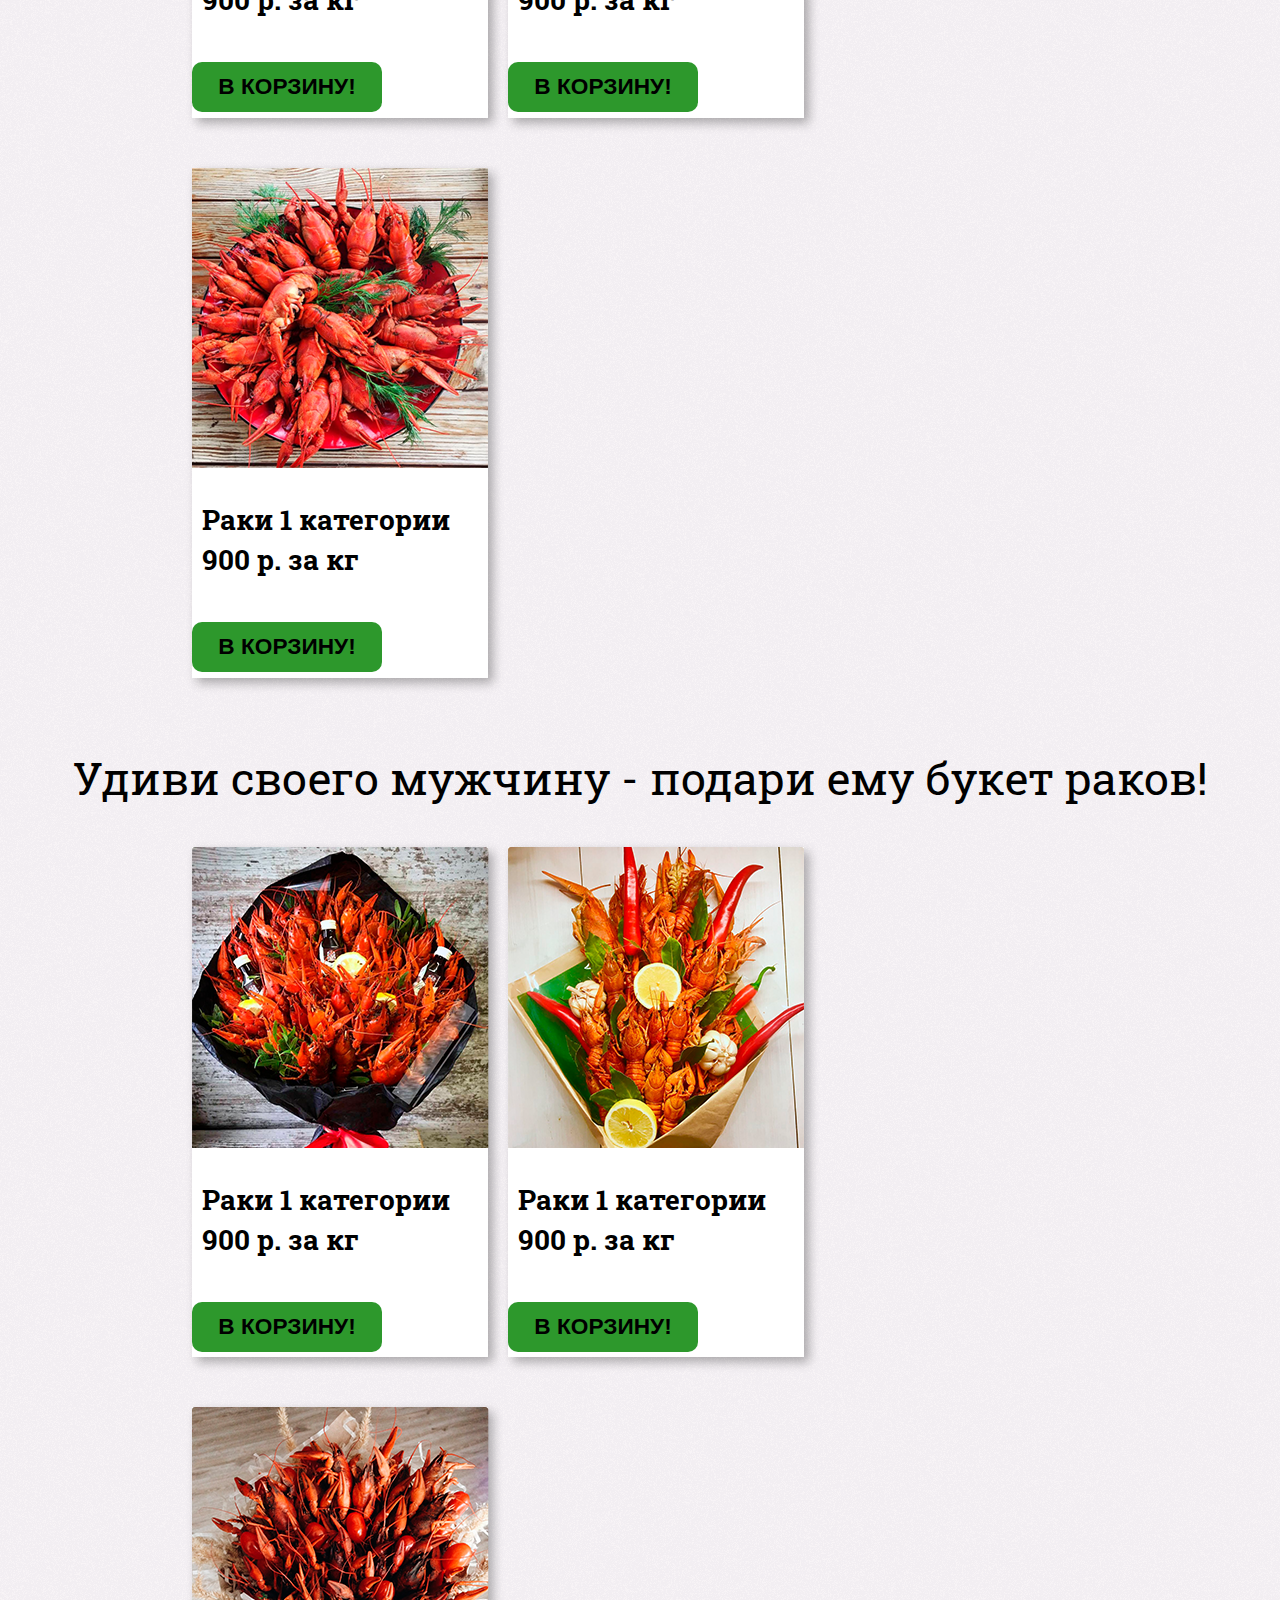
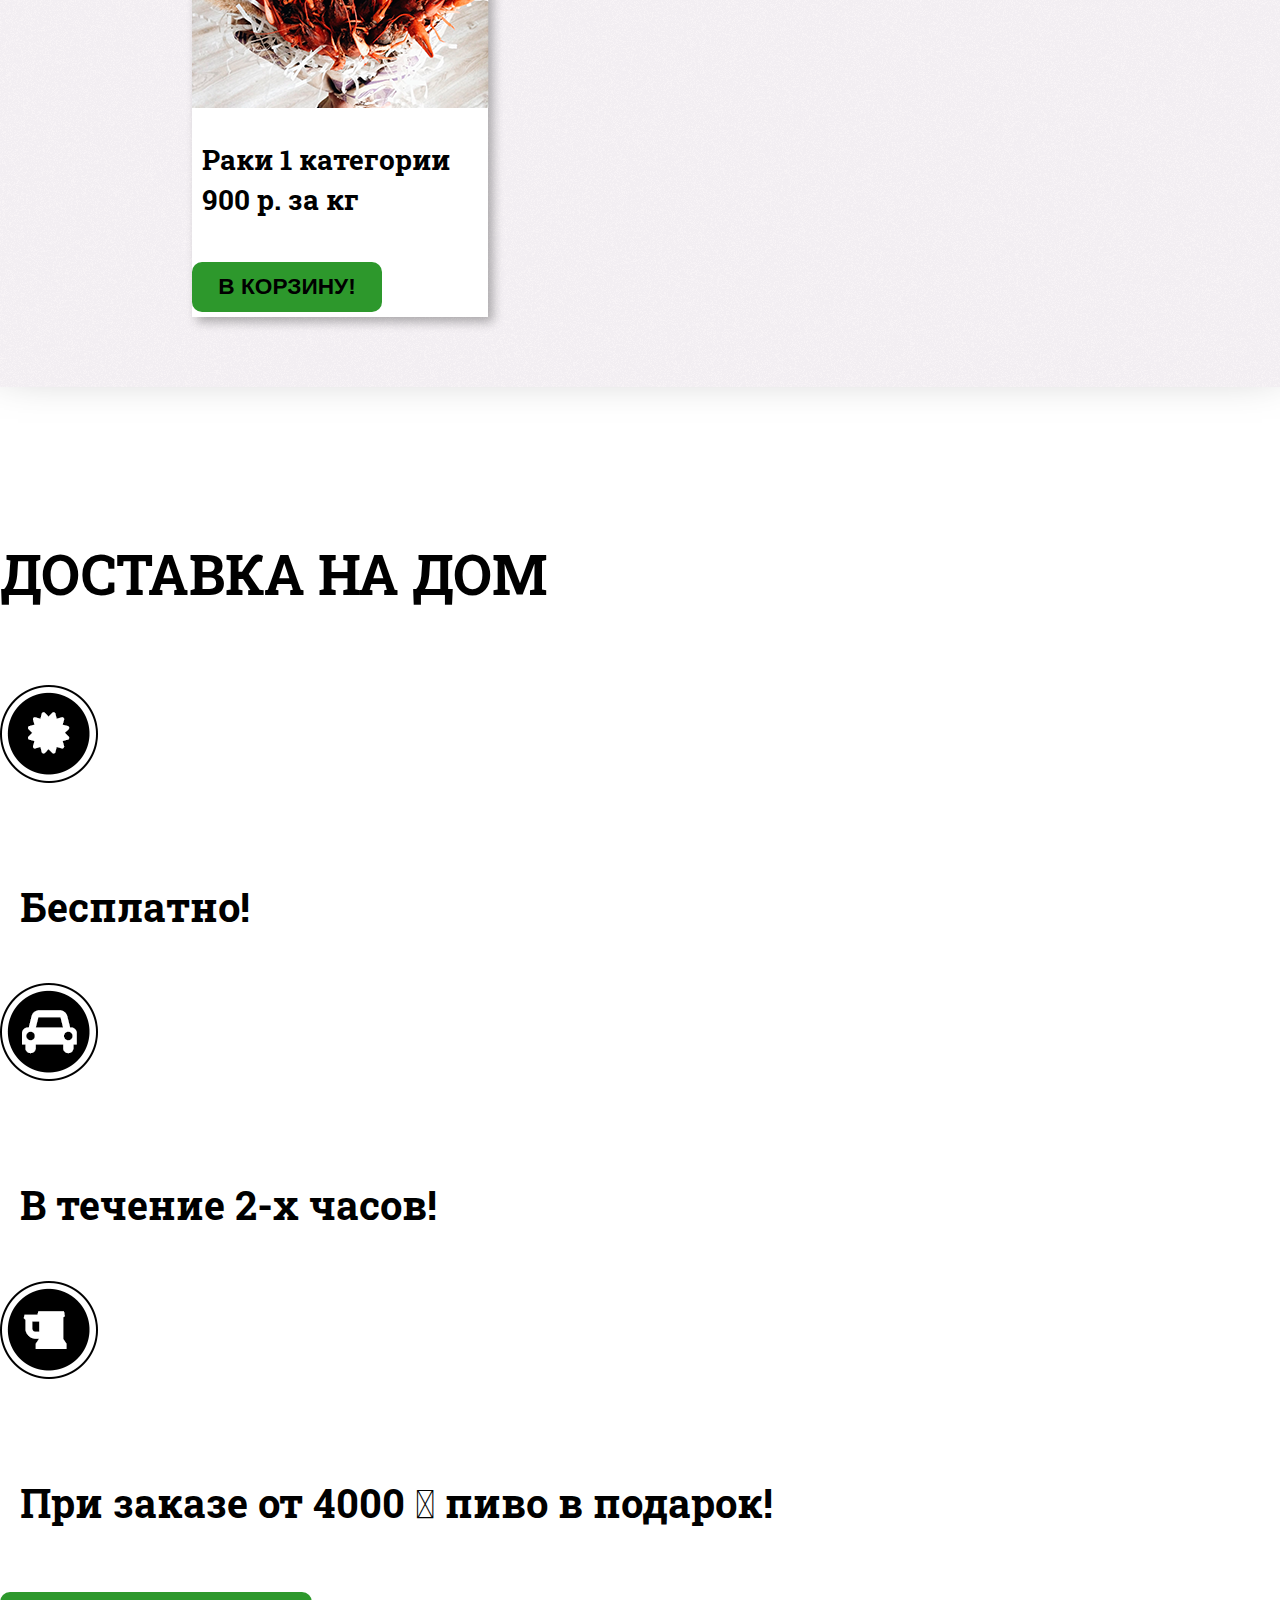
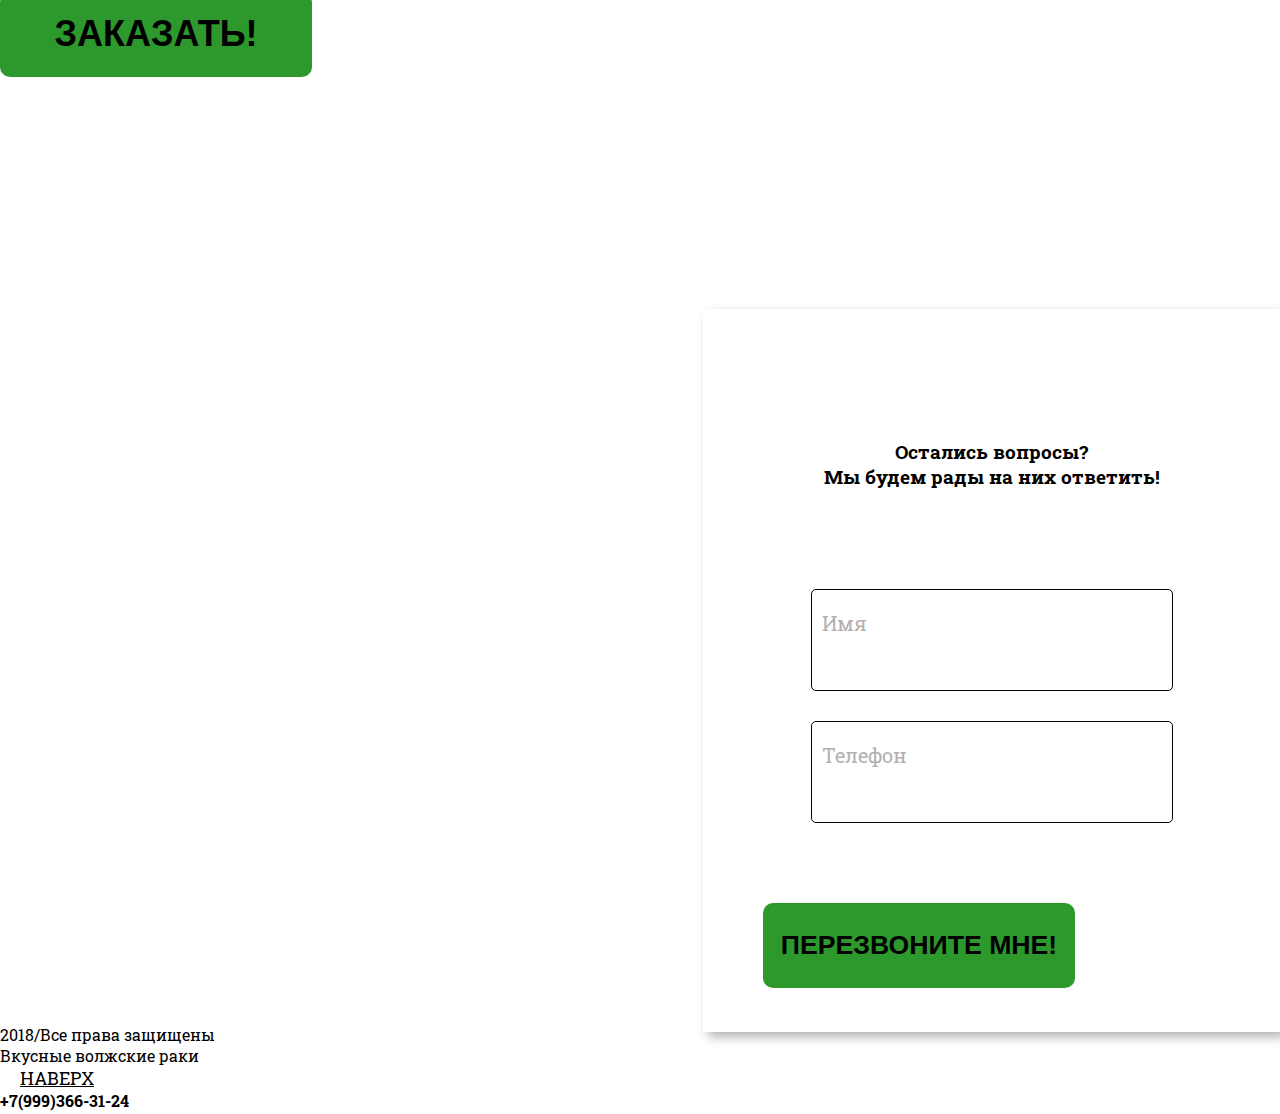
==== commit f4d66a23: "save" ====
--- a/canc.html
+++ b/canc.html
@@ -24,7 +24,7 @@
 
 
 
-                    <ul class="chapters">
+                    <ul class="chapters justify-content space-between">
                                 <li>
                                     <a class="chapters__item" href="#">главная</a>
                                 </li>
@@ -51,30 +51,24 @@
             </div>
     </div>
     <div class="offer">
-        <div class="container">
-            <div class="row">
-                <div class="col-lg-12">
-                    <h1 class="main-title text-center">
-                        вкусные волжские раки
-                    </h1>
+        <h1 class="text-center">
+            вкусные волжские раки
+        </h1>
+        <div class="variants__container">
+            <div class="variants">
+                <div class="variants__item">
+                    <img class="alive" src="jpg/alive.png"/>
+                    <h3>живые</h3>
                 </div>
-            </div>
-            <div class="row">
-            <div class="mx-auto d-block">
-                <img class="alive" src="jpg/alive.png" width="200" height="200"/>
-                <img src="jpg/var.png"  width="200" height="200"/>
-            </div>
-        </div>
-        <div class="row">
-            <div class="variants mx-auto d-block">
-                <span class="zhiv">живые</span>
-                <span>вареные</span>
-            </div>
-        </div>
-            <button type="button" class="btn btn-primary cta mx-auto d-block">
-                заказать!
-            </button>
-        </div>
+                <div class="variants__item">
+                    <img class="dead" src="jpg/var.png"/>
+                    <h3>вареные</h3>
+                </div>
+            </div>
+        </div>
+        <button type="button" class="btn btn-primary cta mx-auto d-block">
+            заказать!
+        </button>
     </div>
 </header>
 
@@ -88,16 +82,16 @@
         </p>
             </div>
             <div class="col-lg-4">
-                <img src="jpg/var_rak.jpg" width="730" height="500"/>
+                <img class="pot_rak" src="jpg/var_rak.jpg" width="730" height="500"/>
             </div>
         </div>
     </div>
     <div class="fullwidth-container">
     <div class="row">
-            <div class="col-sm-5 feature-img">
-                <img class="tarelka_rak"src="jpg/tarelka_rak.jpg" />
-            </div>
-            <div class="col-sm-5 feature_text">
+            <div class="col-lg-5 feature-img">
+                <img class="tarelka_rak" src="jpg/tarelka_rak.jpg" width="2048" height="1365"/>
+            </div>
+            <div class="col-lg-5 feature_text">
                 <p>
                     ste natus error sit voluptatem accusantium doloremque laudantium, totam rem aperiam, eaque ipsa quae ab illo inventore veritatis et quasi architecto beatae vitae dicta sunt explicabo. Nemo enim ipsam voluptatem quia voluptas sit aspernatur aut odit aut fugit, sed quia consequuntur magni dolores eos qui ratione voluptatem sequi nesciunt. Neque porro quisquam est, qui dolorem ipsum quia dolor sit amet, consectetur, adipisci velit, sed quia non numquam eius modi tempora incidunt ut labore et dolore magnam aliquam quaerat voluptatem.
                 </p>
@@ -114,130 +108,109 @@
         <div class="row">
             <div class="col-lg-10">
             <ul class="menu__choice d-flex justify-content-between">
-                <li><h3>Живые раки</h3> </li>
-                <li><h3>Вареные раки</h3> </li>
-                <li><h3>Напитки</h3> </li>
+                <li class="menu__choice_variant"><h3>Живые раки</h3> </li>
+                <li class="menu__choice_variant"><h3>Вареные раки</h3> </li>
+                <li class="menu__choice_variant"><h3>Напитки</h3> </li>
             </ul>
             </div>
         </div>
     </div>
 
 
-    <div class="container">
-        <div class="row">
-            <div class="product__cards">
-                <div class="product__item">
-                    <img src="jpg/product_picture.png"/>
-                    <h3 class="product__item__text">
-                        Раки 1 категории<br><br><span>900 р.</span> за кг
-                    </h3>
-                    <button type="button" class="product__item__btn btn-primary cta mx-auto d-block">
-                        в корзину!
-                    </button>
+    <div class="products__container">
+            <div class="products">
+
+
+                    <div class="product__item">
+                        <img src="jpg/product_picture.png"/>
+                        <h3 class="product__item__text">
+                            Раки 1 категории<br><br><span>900 р.</span> за кг
+                        </h3>
+                        <button type="button" class="product__item__btn btn-primary cta mx-auto d-block">
+                            в корзину!
+                        </button>
+                    </div>
+
+                    <div class="product__item">
+                        <img src="jpg/product_picture.png"/>
+                        <h3 class="product__item__text">
+                            Раки 1 категории<br><br><span>900 р.</span> за кг
+                        </h3>
+                        <button type="button" class="product__item__btn btn-primary cta mx-auto d-block">
+                            в корзину!
+                        </button>
+                    </div>
+
+                    <div class="product__item">
+                        <img src="jpg/product_picture.png"/>
+                        <h3 class="product__item__text">
+                            Раки 1 категории<br><br><span>900 р.</span> за кг
+                        </h3>
+                        <button type="button" class="product__item__btn btn-primary cta mx-auto d-block">
+                            в корзину!
+                        </button>
+                    </div>
+
+
+                    <div class="product__item">
+                        <img src="jpg/product_picture.png"/>
+                        <h3 class="product__item__text">
+                            Раки 1 категории<br><br><span>900 р.</span> за кг
+                        </h3>
+                        <button type="button" class="product__item__btn btn-primary cta mx-auto d-block">
+                            в корзину!
+                        </button>
+                    </div>
+
+
+                    <div class="product__item">
+                        <img src="jpg/product_picture.png"/>
+                        <h3 class="product__item__text">
+                            Раки 1 категории<br><br><span>900 р.</span> за кг
+                        </h3>
+                        <button type="button" class="product__item__btn btn-primary cta mx-auto d-block">
+                            в корзину!
+                        </button>
+                    </div>
+            </div>
+    </div>
+    <h3 class="buket__text">Удиви своего мужчину - подари ему букет раков!</h3>
+
+    <div class="products__container">
+
+            <div class="products">
+                    <div class="product__item">
+                        <img src="jpg/1.png"/>
+                        <h3 class="product__item__text">
+                            Раки 1 категории<br><br><span>900 р.</span> за кг
+                        </h3>
+                        <button type="button" class="product__item__btn btn-primary cta mx-auto d-block">
+                            в корзину!
+                        </button>
+                    </div>
+
+                    <div class="product__item">
+                        <img src="jpg/2.png"/>
+                        <h3 class="product__item__text">
+                            Раки 1 категории<br><br><span>900 р.</span> за кг
+                        </h3>
+                        <button type="button" class="product__item__btn btn-primary cta mx-auto d-block">
+                            в корзину!
+                        </button>
+                    </div>
+
+
+                    <div class="product__item">
+                        <img src="jpg/3.png"/>
+                        <h3 class="product__item__text">
+                            Раки 1 категории<br><br><span>900 р.</span> за кг
+                        </h3>
+                        <button type="button" class="product__item__btn btn-primary cta mx-auto d-block">
+                            в корзину!
+                        </button>
+                    </div>
                 </div>
-
-                    <div class="product__item">
-                        <img src="jpg/product_picture.png"/>
-                        <h3 class="product__item__text">
-                            Раки 1 категории<br><br><span>900 р.</span> за кг
-                        </h3>
-                        <button type="button" class="product__item__btn btn-primary cta mx-auto d-block">
-                            в корзину!
-                        </button>
-                    </div>
-
-                    <div class="product__item">
-                        <img src="jpg/product_picture.png"/>
-                        <h3 class="product__item__text">
-                            Раки 1 категории<br><br><span>900 р.</span> за кг
-                        </h3>
-                        <button type="button" class="product__item__btn btn-primary cta mx-auto d-block">
-                            в корзину!
-                        </button>
-                    </div>
-
-
-
-
-                    <div class="product__item">
-                        <img src="jpg/product_picture.png"/>
-                        <h3 class="product__item__text">
-                            Раки 1 категории<br><br><span>900 р.</span> за кг
-                        </h3>
-                        <button type="button" class="product__item__btn btn-primary cta mx-auto d-block">
-                            в корзину!
-                        </button>
-                    </div>
-
-
-                    <div class="product__item">
-                        <img src="jpg/product_picture.png"/>
-                        <h3 class="product__item__text">
-                            Раки 1 категории<br><br><span>900 р.</span> за кг
-                        </h3>
-                        <button type="button" class="product__item__btn btn-primary cta mx-auto d-block">
-                            в корзину!
-                        </button>
-                    </div>
-
-
-                    <div class="product__item">
-                        <img src="jpg/product_picture.png"/>
-                        <h3 class="product__item__text">
-                            Раки 1 категории<br><br><span>900 р.</span> за кг
-                        </h3>
-                        <button type="button" class="product__item__btn btn-primary cta mx-auto d-block">
-                            в корзину!
-                        </button>
-                    </div>
-
-            </div>
-    </div>
-
-
-
-
-
-        <div class="row">
-            <p class="buket__text">Удиви своего мужчину - подари ему букет раков!<p>
-            </div>
-        <div class="row">
-            <div class="product__cards">
-                    <div class="product__item">
-                        <img src="jpg/1.png"/>
-                        <h3 class="product__item__text">
-                            Раки 1 категории<br><br><span>900 р.</span> за кг
-                        </h3>
-                        <button type="button" class="product__item__btn btn-primary cta mx-auto d-block">
-                            в корзину!
-                        </button>
-                    </div>
-
-                    <div class="product__item">
-                        <img src="jpg/2.png"/>
-                        <h3 class="product__item__text">
-                            Раки 1 категории<br><br><span>900 р.</span> за кг
-                        </h3>
-                        <button type="button" class="product__item__btn btn-primary cta mx-auto d-block">
-                            в корзину!
-                        </button>
-                    </div>
-
-
-                    <div class="product__item">
-                        <img src="jpg/3.png"/>
-                        <h3 class="product__item__text">
-                            Раки 1 категории<br><br><span>900 р.</span> за кг
-                        </h3>
-                        <button type="button" class="product__item__btn btn-primary cta mx-auto d-block">
-                            в корзину!
-                        </button>
-                    </div>
-
-
-            </div>
-        </div>
-    </div>
+            </div>
 </section>
 
 <section class="delievery">
@@ -268,7 +241,24 @@
     </div>
 </section>
 
-<section class="map">
+<section id="map">
+    <iframe src="https://www.google.com/maps/embed?pb=!1m18!1m12!1m3!1d16329.220077596148!2d30.33075580248335!3d59.8787560650081!2m3!1f0!2f0!3f0!3m2!1i1024!2i768!4f13.1!3m3!1m2!1s0x46963001cbeb30b7%3A0x91dd3877df4ac365!2z0KLQoNCaIMKr0J_QuNGC0LXRgCDQoNCw0LTRg9Cz0LDCuw!5e0!3m2!1sen!2sru!4v1543493936603"
+            width="1920" height="750" frameborder="0" style="border:0" allowfullscreen></iframe>
+    <!--<script>-->
+        <!--// Inition initMap() {-->
+            <!--// The location of Uluru-->
+            <!--var uluru = {lat: 60.2147211, lng: 37.5274588};-->
+            <!--// The map, centered at Uluru-->
+            <!--var map = new google.maps.Map(-->
+                <!--documialize and add the map-->
+        <!--functent.getElementById('map'), {zoom: 5, center: uluru});-->
+            <!--// The marker, positioned at Uluru-->
+            <!--var marker = new google.maps.Marker({position: uluru, map: map});-->
+        <!--}-->
+    <!--</script>-->
+    <!--<script async defer-->
+            <!--src="https://maps.googleapis.com/maps/api/js?key=AIzaSyCM2oDCyoyT4OBX7dSqZj33Z8O_v8oKhtA&callback=initMap">-->
+    <!--</script>-->
     <div class="container">
         <div class="feedback">
             <h3 class="feedback__text text-center">
--- a/css/canc.css
+++ b/css/canc.css
@@ -1,10 +1,21 @@
+*{
+    padding: 0;
+    margin: 0;
+    list-style-type: none;
+}
+
 body{
     font-family: "Roboto Slab", serif;
     color: black;
-    /*overflow-x:hidden;*/
-    padding: 0;
-    margin: 0;
+    overflow-x:hidden;
     box-sizing: border-box;
+}
+
+.text-center {
+    text-align: center;
+    /*width: 100%;*/
+    margin: 0 auto;
+    padding: 70px 0;
 }
 
 .wrapper {
@@ -26,10 +37,11 @@
 
 
 .chapters{
-margin: 25px 0;
+    margin: 25px 0;
     color: #fff;
     display: flex;
     font-size: 18px;
+    list-style: none;
 
 }
 
@@ -38,14 +50,13 @@
     font-weight: 400;
     font-size: 18px;
     text-transform: uppercase;
-    padding: 5px;
-
+    padding: 0 20px 0 20px;
 }
 
 .chapters__item:hover{
     color: white;
     background: black;
-    padding: 5px;
+    padding: 5px 20px 5px 20px;
     border-radius: 5px;
     text-decoration: none;
 }
@@ -55,55 +66,78 @@
 
 
 
-@media screen and (max-width: 1048px){
-        .wrapper{
-            position: relative;
-        }
-        label {
-            display: block;
-            position: absolute;
-            margin: 0 auto;
-            width: 100%;
-            height: 100%;
-            cursor: pointer;
-            z-index: 2;
-            line-height: 40px;
-        }
-
-        .chapters{
-            display: block;
-            position: absolute;
-            text-align: center;
-            width: 100%;
-            bottom: 0;
-            left: 0;
-            transform: translateY(100%);
-            max-height: 0;
-            font-size: 0px;
-            overflow: hidden;
-            transition: .5s all;
-        }
-
-        .chapters__item{
-            display: block;
-            width: 100%;
-            padding: 10px;
-            color: black;
-            text-decoration: none;
-            border-top: 1px solid rgba(255,255,255,.3);
-            background-color: #2d982c;
-        }
-        .chapters__item:hover{
-            background-color: #d88982;
-        }
-
-        #check-menu:checked ~ .chapters{
-            max-height: 500px;
-            font-size: 30px;
-            z-index: 6;
-        }
-
-    }
+@media screen and (max-width: 1048px) {
+    .wrapper {
+        position: relative;
+    }
+
+    label {
+        display: block;
+        padding: 0 auto;
+        width: 100%;
+        height: 100%;
+        cursor: pointer;
+        z-index: 2;
+        line-height: 40px;
+        text-align: center;
+
+    }
+
+    .chapters {
+        display: block;
+        position: absolute;
+        padding-left: 0;
+        text-align: center;
+        width: 100%;
+        bottom: 0;
+        left: 0;
+        transform: translateY(100%);
+        max-height: 0;
+        font-size: 0px;
+        overflow: hidden;
+        transition: .5s all;
+        z-index: 10;
+    }
+
+    .chapters__item {
+        display: block;
+        width: 100%;
+        padding: 10px;
+
+        color: black;
+        text-decoration: none;
+        border-top: 1px solid rgba(255, 255, 255, .3);
+        background-color: #d88982;
+    }
+
+    .chapters__item:hover {
+        background-color: #000;
+        padding: 10px;
+    }
+
+    #check-menu:checked ~ .chapters {
+        max-height: 500px;
+        font-size: 30px;
+        z-index: 6;
+    }
+
+    .alive, .dead {
+        width: 70%;
+        height: auto;
+    }
+
+    .pot_rak {
+        width: 100%;
+        height: auto;
+    }
+
+    .offer h1 {
+        font-size: 40pt;
+    }
+}
+
+
+
 
 .order{
     background: #d88982;
@@ -131,18 +165,13 @@
 }
 
 .offer{
-    background: url("../jpg/FILE_393DF8-F9EA69-FE5607-E7B5AB-7AAD03-E893C0.png") no-repeat center center fixed;
-    /*height: 700px;*/
+    background: url("../jpg/FILE_393DF8-F9EA69-FE5607-E7B5AB-7AAD03-E893C0.png") no-repeat center fixed;
+
     width: 100%;
     min-width: 100%;
-    /*max-width: 1920px;*/
+    background-size: cover;
+    box-shadow: 0px 50px 50px 0px rgba(0, 0, 0, .4);
     height: 100%;
-    background-size: cover;
-z-index: 1;
-    box-shadow: 0px 50px 50px 0px rgba(0, 0, 0, .4);
-
-
-
 }
 h1{
     font-size: 60pt;
@@ -155,18 +184,28 @@
 .center-block{
     align-content: center;
 }
-
-.alive{
-    margin-right: 75px;
-}
-
-.variants{
+.variants__container{
+    display: flex;
+    justify-content: center;
+}
+
+.variants {
+    width: 450px;
+    display: flex;
+    justify-content: center;
+    text-align: center;
     text-transform: uppercase;
     font-size: 31px;
-    font-weight: bold;
-    color: #000;
-    margin-bottom: 57px;
-
+}
+
+.variants__item {
+    margin: 10px auto;
+    flex-grow: 1;
+    flex-shrink: 1;
+    flex-basis: 0;
+}
+.variants__item h3{
+    font-weight: 700;
 }
 .zhiv{
     margin-right: 130px;
@@ -178,7 +217,7 @@
     font-size: 36px;
     font-weight: bold;
     border: 0;
-    margin-bottom: 32px;
+    margin-bottom: 12px;
     border-radius: 10px;
     color: black;
     width: 312px;
@@ -234,14 +273,29 @@
 
 .menu__choice{
     margin-top: 20px;
-    margin-left: -18px;
+    margin-left: 20px;
     font-size: 48px;
     font-weight: normal;
-}
-.product__cards{
-    display: flex;
-    margin-top: 60px;
-    margin-bottom: 30px;
+    padding: 5px 20px 5px 20px;
+}
+.menu__choice_variant:hover {
+    color: white;
+    background: black;
+    padding: 5px 20px 5px 20px;
+    border-radius: 5px;
+    text-decoration: none;
+}
+.products__container{
+    display: flex;
+    /*margin: 60px 5% 30px;*/
+
+    justify-content: center;
+}
+
+.products{
+    width: 70%;
+    display: flex;
+    margin: 30px 5% 30px;
     flex-wrap: wrap;
 }
 .product__item{
@@ -276,6 +330,7 @@
 .buket__text{
     font-size: 45px;
     font-weight: normal;
+    text-align: center;
 }
 
 .delievery{
@@ -302,11 +357,15 @@
     top: -50px;
     left: 20px;
 }
-.map{
+#map{
 height: 750px;
-    width: 1920px;
+    width: 100%;
+}
+iframe{
+    position: absolute;
 }
 .feedback{
+    position: relative;
     background: #ffffff;
     width: 457px;
     height: 603px;
@@ -315,6 +374,7 @@
     margin-top: 70px;
     box-shadow: 5px 5px 10px 0px rgba(0, 0, 0, .3);
     float: right;
+    z-index: 2;
 }
 .feedback__form{
     width: 350px;
@@ -347,8 +407,3 @@
     margin-top: 35px;
 }
 
-@media screen and (max-width: 1048px) {
-    .chapters__item {
-        display: none;
-    }
-}